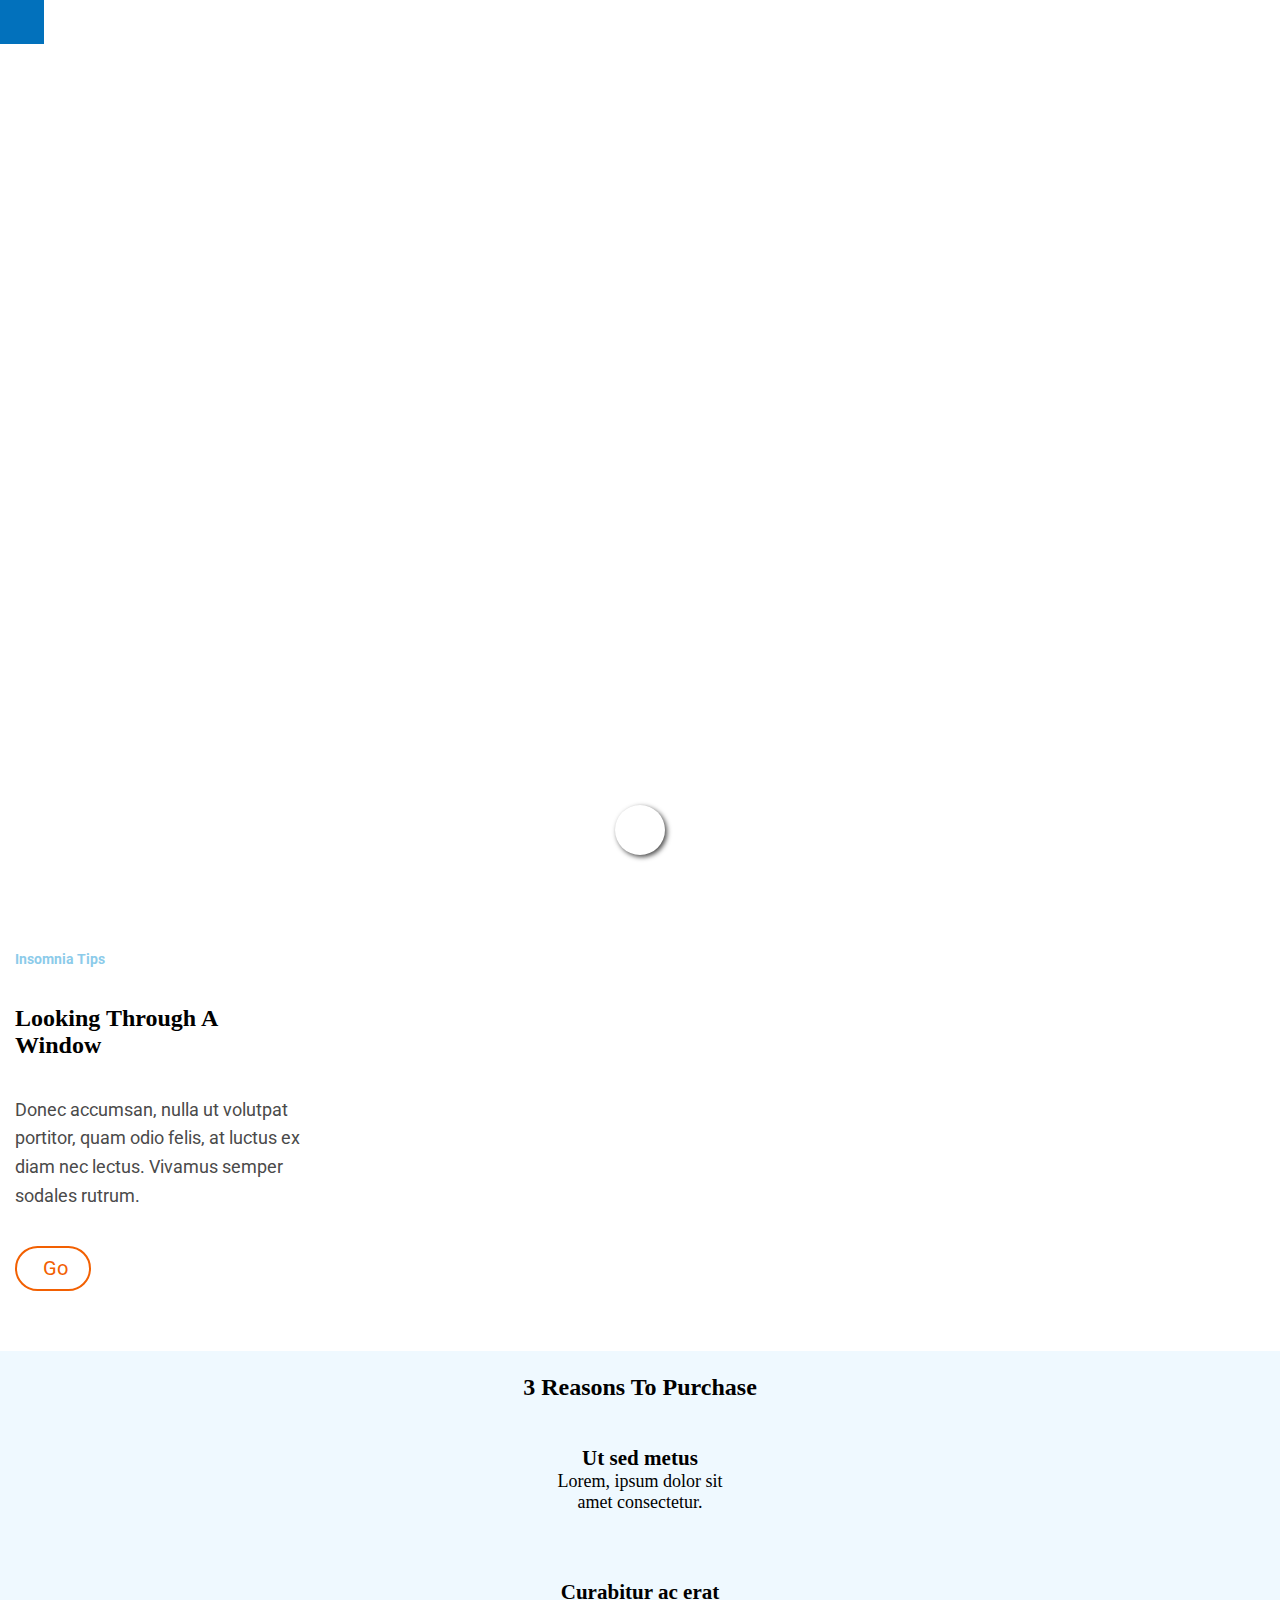
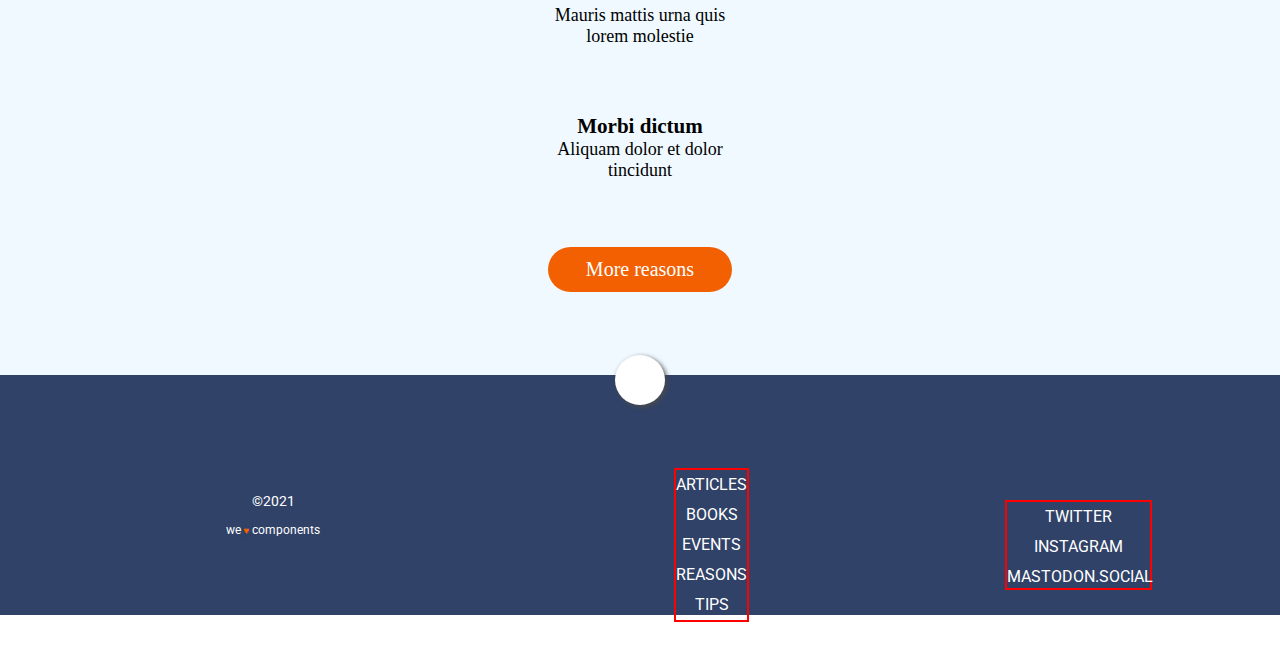
==== docs/index.html @ fee308fe "run docs" ====
<!DOCTYPE html>
<html lang="es">

<head>
  <meta charset="UTF-8" />
  <meta name="viewport" content="width=device-width, initial-scale=1" />
  <title>Adalab Web Starter Kit</title>
  <link href="https://fonts.googleapis.com/css?family=Roboto&display=swap" rel="stylesheet" />
  <link rel="stylesheet" href="./assets/css/styles.css" />
</head>

<body>
  <header id="hero" class="header">
      <div class="header-menu">
          <a class="header-menu-icon" href="https://adalab.es/" target="_blank"></a>
      </div>
      <div class="header-text">
          <h1 class="header-title">anonymous proxy</h1>
          <p class="header-subtitle">in hac habitasse platea dictumst.</p>
      </div>
      <div class="header-button">
          <a class="button-icon" href="#reasons"></a>
      </div>
  </header>
  <main class="main">
      <section class="section1">
          <h6 class="section1-subtitle">insomnia tips</h6>
          <h2 class="section1-title">looking through a window</h2>
          <p class="section1-text">Donec accumsan, nulla ut volutpat portitor, quam odio felis, at luctus ex diam nec
              lectus. Vivamus semper sodales rutrum.</p>
          <div class="button-go">
              <a class="go" href="https://adalab.es/">go</a>
          </div>
      </section>
      <section class="section2">
          <h2 id="reasons" class="section2-title">3 reasons to purchase</h2>

          <article class="section2-article">
              <h3 class="article-title">Ut sed metus</h3>
              <p class="article-text">Lorem, ipsum dolor sit amet consectetur.</p>
          </article>
          <article class="section2-article">
              <h3 class="article-title">curabitur ac erat</h3>
              <p class="article-text">mauris mattis urna quis lorem molestie</p>
          </article>
          <article class="section2-article">
              <h3 class="article-title">morbi dictum</h3>
              <p class="article-text">aliquam dolor et dolor tincidunt</p>
          </article>
          <div class="section2-button">
              <a class="button-text" href="https://adalab.es/" target="_blank">more reasons</a>
          </div>
      </section>

  </main>
  <footer class="footer">
      <div class="footer-button">
          <a class="footer-button-top" href="#hero"></a>
      </div>
      <div class="footer-container">
          <nav class="footer-nav1">
              <ul class="footer-nav1-list">
                  <li><a class="footer-nav-link" href="https://adalab.es/" target="_blank">articles</a></li>
                  <li><a class="footer-nav-link" href="https://adalab.es/" target="_blank">books</a></li>
                  <li><a class="footer-nav-link" href="https://adalab.es/" target="_blank">events</a></li>
                  <li><a class="footer-nav-link" href="https://adalab.es/" target="_blank">reasons</a></li>
                  <li><a class="footer-nav-link" href="https://adalab.es/" target="_blank">tips</a></li>
              </ul>
          </nav>
          <nav class="footer-nav2">
              <ul class="footer-nav2-list">
                  <li><a class="footer-nav-link" href="https://adalab.es/" target="_blank">twitter</a></li>
                  <li><a class="footer-nav-link" href="https://adalab.es/" target="_blank">instagram</a></li>
                  <li><a class="footer-nav-link" href="https://adalab.es/" target="_blank">mastodon.social</a></li>
              </ul>
          </nav>
          <div class="copy">
              <div class="copy-icon">&copy2021</div>
              <small class="copy-text">we <div class="love">&#x2665;</div> components</small>

          </div>
      </div>
  </footer>
</body>

</html>
---- docs/assets/css/styles.css ----
*{box-sizing:border-box;margin:0;padding:0}.section1{width:100vw;height:376px;display:flex;flex-direction:column;justify-content:space-around;background-color:#fff;margin:30px 15px 45px}.section1-subtitle{color:#8ccbea;font-size:14px;font-family:"Roboto",sans-serif;text-transform:capitalize;height:30px;line-height:2.14}.section1-title{text-transform:capitalize;font-size:24px;font-family:"Roboto Slab",serif;text-align:left;width:290px;height:60px}.section1-text{width:290px;height:120px;font-size:18px;font-family:"Roboto",sans-serif;text-align:left;line-height:1.6;color:#4a4a4a}.button-go{border:solid 2px #f26002;width:76px;height:45px;border-radius:30px;padding:0 25px 0 26px}.go{color:#f26002;text-transform:lowercase;font-size:20px;font-family:"Roboto",sans-serif;text-align:center;text-transform:capitalize;line-height:2;text-decoration:none}.go:hover{color:#304268}.section2{background-color:#eff9ff;width:100vw;height:624px;display:flex;flex-direction:column;align-items:center;justify-content:space-around}.section2-title{font-family:"Roboto Slab",serif;font-size:24px;text-transform:capitalize}.section2-article{text-align:center;font-size:18px;text-transform:lowercase}.article-title::first-letter{text-transform:uppercase}.article-text{height:63px;width:180px}.article-text::first-letter{text-transform:uppercase}.section2-button{background-color:#f26002;border-radius:30px;width:184px;height:45px;display:flex;justify-content:center;align-items:center;margin-bottom:60px}.button-text{color:#fff;text-transform:lowercase;font-size:20px;text-decoration:none}.button-text::first-letter{text-transform:uppercase}.button-text:hover{color:#0271bc;font-size:25px}.header{height:100vh;width:100vw;background-image:url(/assets/images/cover.jpg);background-repeat:no-repeat;background-size:cover;display:flex;flex-direction:column;justify-content:flex-end;align-items:center}.header-menu{background-color:#0271bc;width:44px;height:44px;position:fixed;top:0;left:0;display:flex;justify-content:center;align-items:center}.header-menu-icon{width:16px;height:14px;background-image:url(/assets/images/ico-menu.svg);background-size:contain}.header-menu-icon:hover{transform:scale(2)}.header-text{color:white;margin-top:284px}.header-title{text-transform:uppercase;width:290px;height:110px;text-align:center;font-size:42px;font-family:"Roboto Slab",serif}.header-subtitle{text-align:center;font-size:16px;font-family:"Roboto",sans-serif;margin-top:10px;text-transform:lowercase}.header-subtitle::first-letter{text-transform:uppercase}.header-button{width:50px;height:50px;background-color:white;border-radius:30px;margin-bottom:45px;margin-top:53px;box-shadow:2px 2px 5px #4a4a4a;display:flex;justify-content:center;align-items:center}.button-icon{width:20px;height:11.7px;background-image:url(/assets/images/ico-scroll-down.svg);background-size:contain}.button-icon:hover{transform:scale(2)}@media all and (min-width: 768px){.header-text{display:flex;flex-direction:column;align-items:center}.header-title{font-size:80px;text-align:center;width:690px;height:212px}.header-subtitle{font-size:24px;width:360px;height:32px}}@media all and (min-width: 1200px){.header-title{font-size:100px;text-align:center;width:730px;height:264px}.header-subtitle{font-size:24px;width:730px;height:32px}}.footer{background-color:#304268;width:100vw;height:465px}.footer-container{height:100%;width:100%;display:flex;flex-direction:column;align-items:center;justify-content:space-around;font-family:"Roboto",sans-serif}.footer-nav1{border:2px red solid;text-align:center}.footer-nav1-list{list-style-type:none;line-height:1.88}.footer-nav-link{color:#fff;text-decoration:none;font-size:16px;text-transform:uppercase;line-height:1.88}.footer-nav-link:hover{color:#f26002}.footer-nav2{border:2px red solid;width:147px;height:90px;text-align:center}.footer-nav2-list{list-style-type:none;line-height:1.88}.copy{color:#fff;font-size:14px;text-align:center;margin-bottom:45px;display:flex;flex-direction:column;align-items:center}.copy-icon{width:77px;height:30px}.copy-text{width:290px;height:30px}.footer-button{background-color:#fff;box-shadow:2px 2px 5px #4a4a4a;width:50px;height:50px;border-radius:30px;position:relative;margin-left:auto;margin-right:auto;top:-20px;display:flex;justify-content:center;align-items:center}.footer-button-top{width:20.6px;height:24px;background-image:url(/assets/images/ico-arrow.svg);background-size:contain}.footer-button-top:hover{transform:scale(2)}@-webkit-keyframes latidos{from{transform:none}50%{transform:scale(1.4)}to{transform:none}}@keyframes latidos{from{transform:none}50%{transform:scale(1.4)}to{transform:none}}.love{display:inline-block;font-size:10px;text-shadow:0 0 10px rgba(0,0,0,0.2),1px 1px 0 #4a4a4a;color:#f26002;-webkit-animation:latidos 0.5s infinite;animation:latidos 0.5s infinite;transform-origin:center}@media all and (min-width: 768px){.footer{height:240px}.footer-container{display:flex;flex-direction:row-reverse;justify-content:space-around}.footer-nav2{order:-1}}
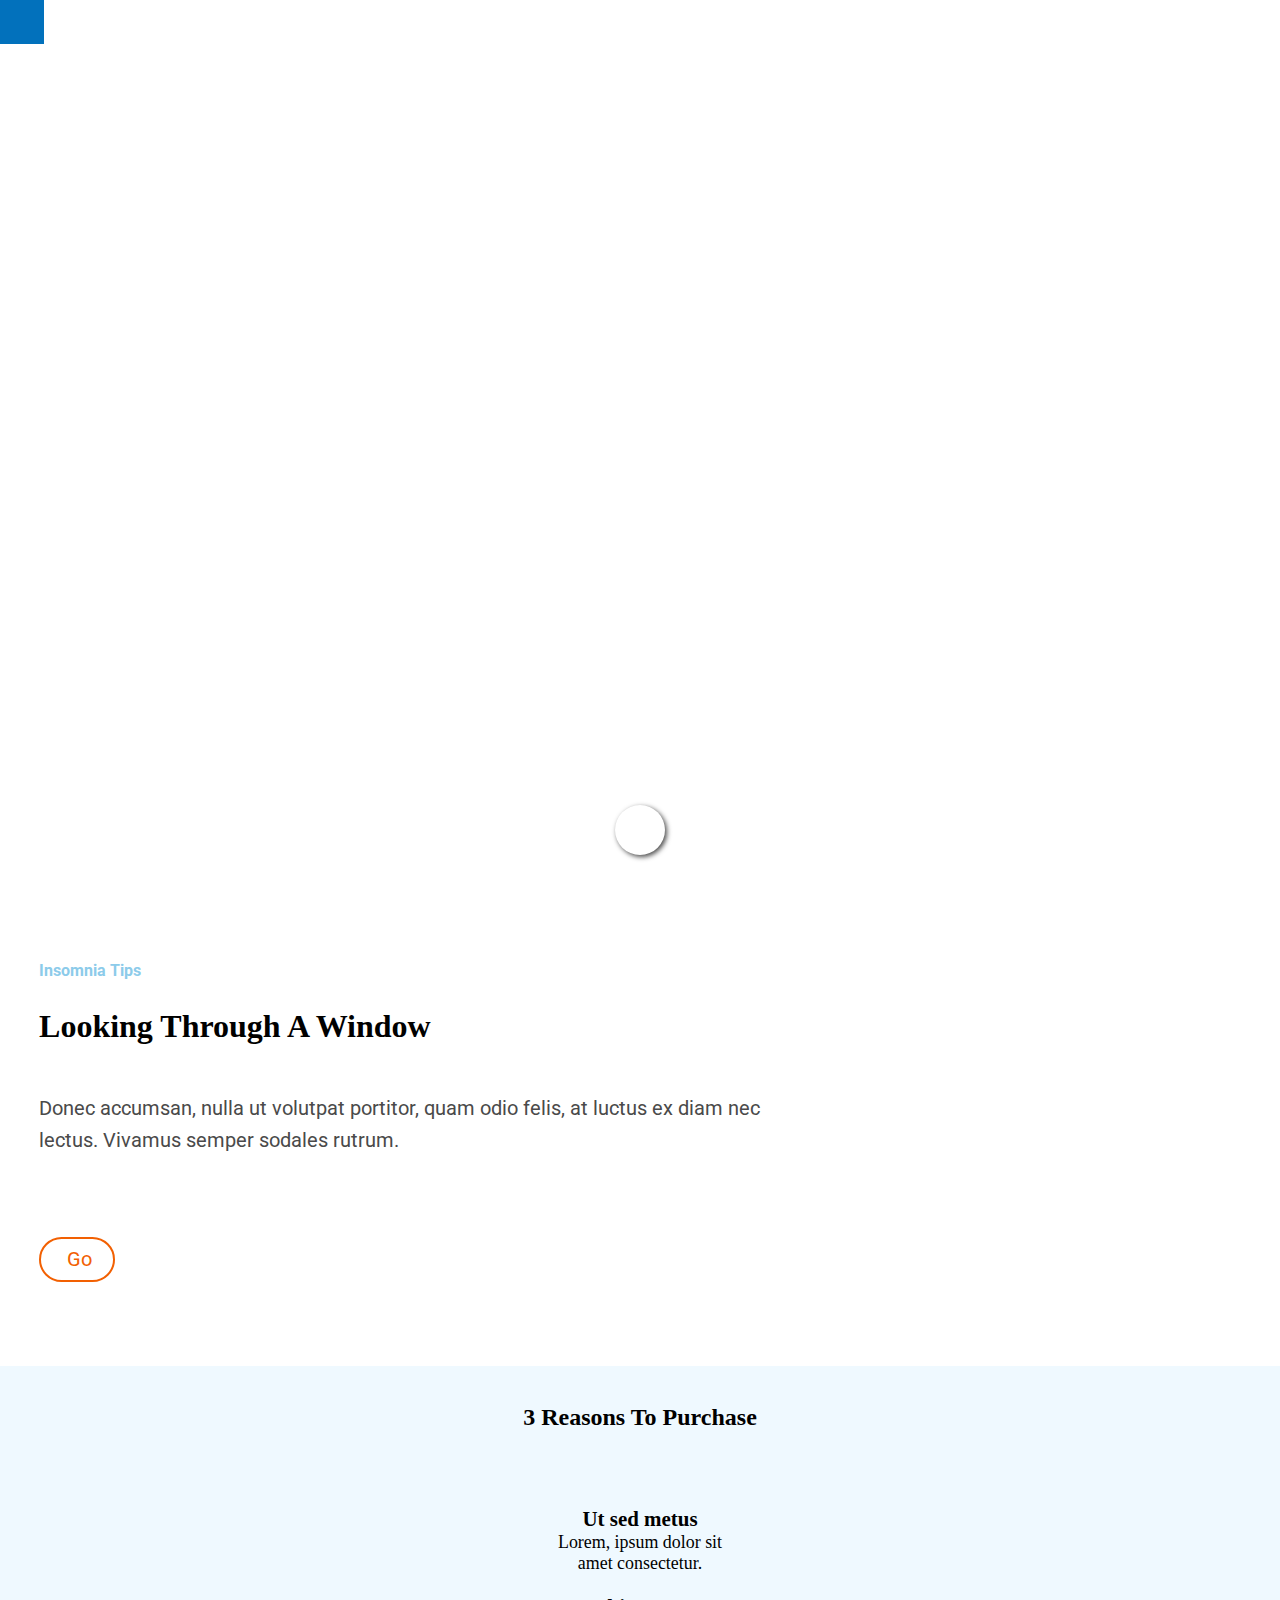
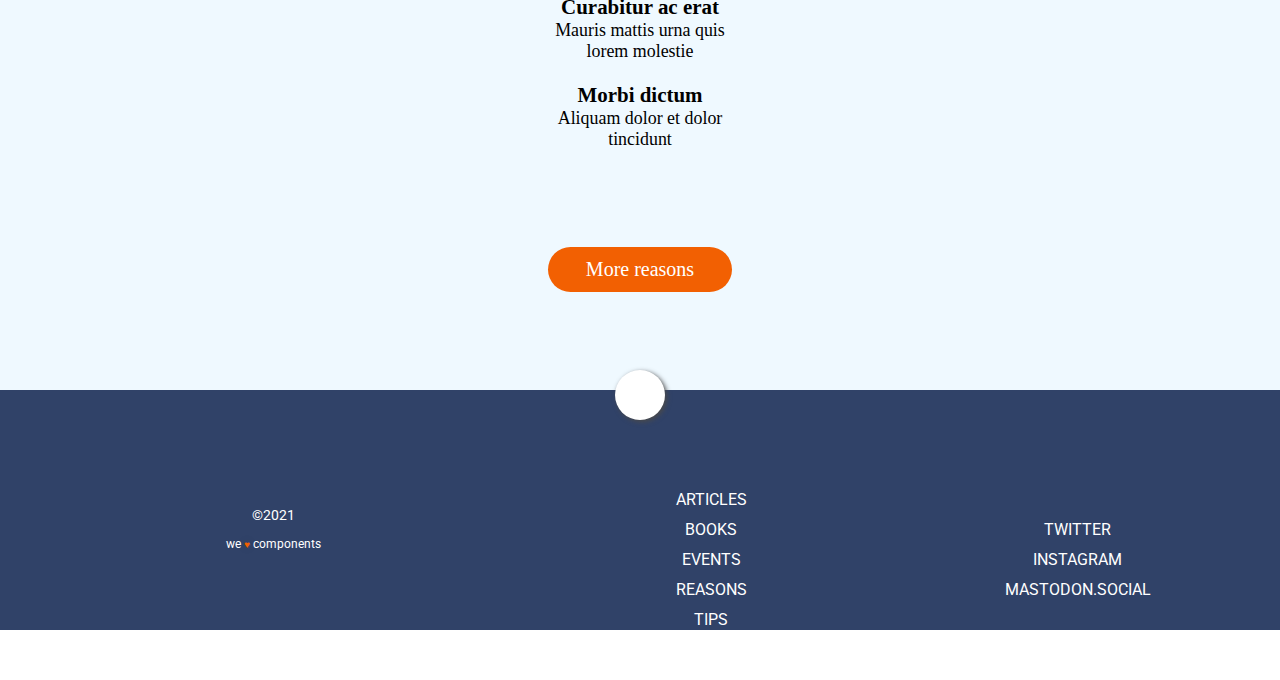
==== commit d5c9b43c: "run docs" ====
--- a/docs/index.html
+++ b/docs/index.html
@@ -4,7 +4,7 @@
 <head>
   <meta charset="UTF-8" />
   <meta name="viewport" content="width=device-width, initial-scale=1" />
-  <title>Adalab Web Starter Kit</title>
+  <title>Evaluación final Bea Mendoza</title>
   <link href="https://fonts.googleapis.com/css?family=Roboto&display=swap" rel="stylesheet" />
   <link rel="stylesheet" href="./assets/css/styles.css" />
 </head>
@@ -34,19 +34,20 @@
       </section>
       <section class="section2">
           <h2 id="reasons" class="section2-title">3 reasons to purchase</h2>
-
-          <article class="section2-article">
-              <h3 class="article-title">Ut sed metus</h3>
-              <p class="article-text">Lorem, ipsum dolor sit amet consectetur.</p>
-          </article>
-          <article class="section2-article">
-              <h3 class="article-title">curabitur ac erat</h3>
-              <p class="article-text">mauris mattis urna quis lorem molestie</p>
-          </article>
-          <article class="section2-article">
-              <h3 class="article-title">morbi dictum</h3>
-              <p class="article-text">aliquam dolor et dolor tincidunt</p>
-          </article>
+          <div class="reasons">
+              <article class="section2-article">
+                  <h3 class="article-title">Ut sed metus</h3>
+                  <p class="article-text">Lorem, ipsum dolor sit amet consectetur.</p>
+              </article>
+              <article class="section2-article">
+                  <h3 class="article-title">curabitur ac erat</h3>
+                  <p class="article-text">mauris mattis urna quis lorem molestie</p>
+              </article>
+              <article class="section2-article">
+                  <h3 class="article-title">morbi dictum</h3>
+                  <p class="article-text">aliquam dolor et dolor tincidunt</p>
+              </article>
+          </div>
           <div class="section2-button">
               <a class="button-text" href="https://adalab.es/" target="_blank">more reasons</a>
           </div>
--- a/docs/assets/css/styles.css
+++ b/docs/assets/css/styles.css
@@ -1 +1 @@
-*{box-sizing:border-box;margin:0;padding:0}.section1{width:100vw;height:376px;display:flex;flex-direction:column;justify-content:space-around;background-color:#fff;margin:30px 15px 45px}.section1-subtitle{color:#8ccbea;font-size:14px;font-family:"Roboto",sans-serif;text-transform:capitalize;height:30px;line-height:2.14}.section1-title{text-transform:capitalize;font-size:24px;font-family:"Roboto Slab",serif;text-align:left;width:290px;height:60px}.section1-text{width:290px;height:120px;font-size:18px;font-family:"Roboto",sans-serif;text-align:left;line-height:1.6;color:#4a4a4a}.button-go{border:solid 2px #f26002;width:76px;height:45px;border-radius:30px;padding:0 25px 0 26px}.go{color:#f26002;text-transform:lowercase;font-size:20px;font-family:"Roboto",sans-serif;text-align:center;text-transform:capitalize;line-height:2;text-decoration:none}.go:hover{color:#304268}.section2{background-color:#eff9ff;width:100vw;height:624px;display:flex;flex-direction:column;align-items:center;justify-content:space-around}.section2-title{font-family:"Roboto Slab",serif;font-size:24px;text-transform:capitalize}.section2-article{text-align:center;font-size:18px;text-transform:lowercase}.article-title::first-letter{text-transform:uppercase}.article-text{height:63px;width:180px}.article-text::first-letter{text-transform:uppercase}.section2-button{background-color:#f26002;border-radius:30px;width:184px;height:45px;display:flex;justify-content:center;align-items:center;margin-bottom:60px}.button-text{color:#fff;text-transform:lowercase;font-size:20px;text-decoration:none}.button-text::first-letter{text-transform:uppercase}.button-text:hover{color:#0271bc;font-size:25px}.header{height:100vh;width:100vw;background-image:url(/assets/images/cover.jpg);background-repeat:no-repeat;background-size:cover;display:flex;flex-direction:column;justify-content:flex-end;align-items:center}.header-menu{background-color:#0271bc;width:44px;height:44px;position:fixed;top:0;left:0;display:flex;justify-content:center;align-items:center}.header-menu-icon{width:16px;height:14px;background-image:url(/assets/images/ico-menu.svg);background-size:contain}.header-menu-icon:hover{transform:scale(2)}.header-text{color:white;margin-top:284px}.header-title{text-transform:uppercase;width:290px;height:110px;text-align:center;font-size:42px;font-family:"Roboto Slab",serif}.header-subtitle{text-align:center;font-size:16px;font-family:"Roboto",sans-serif;margin-top:10px;text-transform:lowercase}.header-subtitle::first-letter{text-transform:uppercase}.header-button{width:50px;height:50px;background-color:white;border-radius:30px;margin-bottom:45px;margin-top:53px;box-shadow:2px 2px 5px #4a4a4a;display:flex;justify-content:center;align-items:center}.button-icon{width:20px;height:11.7px;background-image:url(/assets/images/ico-scroll-down.svg);background-size:contain}.button-icon:hover{transform:scale(2)}@media all and (min-width: 768px){.header-text{display:flex;flex-direction:column;align-items:center}.header-title{font-size:80px;text-align:center;width:690px;height:212px}.header-subtitle{font-size:24px;width:360px;height:32px}}@media all and (min-width: 1200px){.header-title{font-size:100px;text-align:center;width:730px;height:264px}.header-subtitle{font-size:24px;width:730px;height:32px}}.footer{background-color:#304268;width:100vw;height:465px}.footer-container{height:100%;width:100%;display:flex;flex-direction:column;align-items:center;justify-content:space-around;font-family:"Roboto",sans-serif}.footer-nav1{border:2px red solid;text-align:center}.footer-nav1-list{list-style-type:none;line-height:1.88}.footer-nav-link{color:#fff;text-decoration:none;font-size:16px;text-transform:uppercase;line-height:1.88}.footer-nav-link:hover{color:#f26002}.footer-nav2{border:2px red solid;width:147px;height:90px;text-align:center}.footer-nav2-list{list-style-type:none;line-height:1.88}.copy{color:#fff;font-size:14px;text-align:center;margin-bottom:45px;display:flex;flex-direction:column;align-items:center}.copy-icon{width:77px;height:30px}.copy-text{width:290px;height:30px}.footer-button{background-color:#fff;box-shadow:2px 2px 5px #4a4a4a;width:50px;height:50px;border-radius:30px;position:relative;margin-left:auto;margin-right:auto;top:-20px;display:flex;justify-content:center;align-items:center}.footer-button-top{width:20.6px;height:24px;background-image:url(/assets/images/ico-arrow.svg);background-size:contain}.footer-button-top:hover{transform:scale(2)}@-webkit-keyframes latidos{from{transform:none}50%{transform:scale(1.4)}to{transform:none}}@keyframes latidos{from{transform:none}50%{transform:scale(1.4)}to{transform:none}}.love{display:inline-block;font-size:10px;text-shadow:0 0 10px rgba(0,0,0,0.2),1px 1px 0 #4a4a4a;color:#f26002;-webkit-animation:latidos 0.5s infinite;animation:latidos 0.5s infinite;transform-origin:center}@media all and (min-width: 768px){.footer{height:240px}.footer-container{display:flex;flex-direction:row-reverse;justify-content:space-around}.footer-nav2{order:-1}}
+*{box-sizing:border-box;margin:0;padding:0}.section1{width:100vw;height:23.5rem;display:flex;flex-direction:column;justify-content:space-around;background-color:#fff;margin:1.87rem 0.94rem 2.81rem}.section1-subtitle{color:#8ccbea;font-size:0.87rem;font-family:"Roboto",sans-serif;text-transform:capitalize;height:1.87rem;line-height:2.14}.section1-title{text-transform:capitalize;font-size:1.5rem;font-family:"Roboto Slab",serif;text-align:left;width:18.12rem;height:3.74rem}.section1-text{width:18.12rem;height:7.5rem;font-size:1.12rem;font-family:"Roboto",sans-serif;text-align:left;line-height:1.6;color:#4a4a4a}.button-go{border:solid 2px #f26002;width:4.75rem;height:2.81rem;border-radius:1.87rem;padding:0 1.56rem 0 1.62rem}.go{color:#f26002;text-transform:lowercase;font-size:1.25rem;font-family:"Roboto",sans-serif;text-align:center;text-transform:capitalize;line-height:2;text-decoration:none}.go:hover{color:#304268;text-decoration:underline;transition:color ease 2s, -webkit-text-decoration ease 2s;transition:color ease 2s, text-decoration ease 2s;transition:color ease 2s, text-decoration ease 2s, -webkit-text-decoration ease 2s}.go:active{color:#304268;text-decoration:underline;transition:color ease 2s, -webkit-text-decoration ease 2s;transition:color ease 2s, text-decoration ease 2s;transition:color ease 2s, text-decoration ease 2s, -webkit-text-decoration ease 2s}@media all and (min-width: 48rem){.section1{margin-left:2.44rem;margin-right:2.44rem;margin-top:1.87rem;margin-bottom:3.75rem;display:flex;flex-direction:column;justify-content:space-evenly}.section1-subtitle{width:13.5rem}.section1-title{width:43.12rem;font-size:1.62rem}.section1-text{width:43.12rem;font-size:1.25rem}}@media all and (min-width: 75rem){.section1-subtitle{font-size:1rem;width:22.5rem}.section1-title{width:45.62rem;font-size:2rem}.section1-text{width:45.62rem;font-size:1.25rem}}.section2{background-color:#eff9ff;width:100vw;height:39rem;display:flex;flex-direction:column;align-items:center;justify-content:space-around}.section2-title{font-family:"Roboto Slab",serif;font-size:1.5rem;text-transform:capitalize}.section2-article{text-align:center;font-size:1.12rem;text-transform:lowercase}.article-title::first-letter{text-transform:uppercase}.article-text{height:3.94rem;width:11.25rem}.article-text::first-letter{text-transform:uppercase}.section2-button{background-color:#f26002;border-radius:1.87rem;width:11.5rem;height:2.81rem;display:flex;justify-content:center;align-items:center;margin-bottom:3.75rem}.button-text{color:#fff;text-transform:lowercase;font-size:1.25rem;text-decoration:none}.button-text::first-letter{text-transform:uppercase}.button-text:hover{color:#0271bc;font-size:1.56rem;transition:color ease 2s, font-size 2s}.button-text:active{color:#0271bc;font-size:1.56rem;transition:color ease 2s, font-size 2s}.header{height:100vh;width:100vw;background-image:url(/assets/images/cover.jpg);background-repeat:no-repeat;background-size:cover;display:flex;flex-direction:column;justify-content:flex-end;align-items:center}.header-menu{background-color:#0271bc;width:2.75rem;height:2.75rem;position:fixed;top:0;left:0;display:flex;justify-content:center;align-items:center}.header-menu-icon{width:1rem;height:0.87rem;background-image:url(/assets/images/ico-menu.svg);background-size:contain}.header-menu-icon:hover{transform:scale(2);transition:transform ease 1s}.header-menu-icon:active{transform:scale(2);transition:transform ease 1s}.header-text{color:#fff;margin-top:17.75rem}.header-title{text-transform:uppercase;width:18.12rem;height:6.87rem;text-align:center;font-size:2.62rem;font-family:"Roboto Slab",serif}.header-subtitle{text-align:center;font-size:1rem;font-family:"Roboto",sans-serif;margin-top:0.62rem;text-transform:lowercase}.header-subtitle::first-letter{text-transform:uppercase}.header-button{width:3.12rem;height:3.12rem;background-color:#fff;border-radius:1.87rem;margin-bottom:2.81rem;margin-top:3.31rem;box-shadow:0.12rem 0.12rem 0.31rem #4a4a4a;display:flex;justify-content:center;align-items:center}.button-icon{width:1.25rem;height:0.73rem;background-image:url(/assets/images/ico-scroll-down.svg);background-size:contain}.button-icon:hover{transform:scale(2);transition:transform ease 1s}.button-icon:active{transform:scale(2);transition:transform ease 1s}@media all and (min-width: 48rem){.header-text{display:flex;flex-direction:column;align-items:center}.header-title{font-size:5rem;text-align:center;width:43.12rem;height:13.25rem}.header-subtitle{font-size:1.5rem;width:22.5rem;height:2rem}.header-button{width:3.12rem;height:3.12rem;background-color:#fff;border-radius:1.87rem;margin-bottom:2.81rem;margin-top:3.31rem;box-shadow:0.12rem 0.12rem 0.31rem #4a4a4a;display:flex;justify-content:center;align-items:center}}@media all and (min-width: 75rem){.header-title{font-size:6.25rem;text-align:center;width:45.62rem;height:16.5rem}.header-subtitle{font-size:1.5rem;width:45.62rem;height:2rem}.header-button{width:3.12rem;height:3.12rem;background-color:#fff;border-radius:1.87rem;margin-bottom:2.81rem;margin-top:3.31rem;box-shadow:0.12rem 0.12rem 0.31rem #4a4a4a;display:flex;justify-content:center;align-items:center}}.footer{background-color:#304268;width:100vw;height:20.06rem}.footer-container{height:100%;width:100%;display:flex;flex-direction:column;align-items:center;justify-content:space-around;font-family:"Roboto",sans-serif}.footer-nav1{text-align:center}.footer-nav1-list{list-style-type:none;line-height:1.88}.footer-nav-link{color:#fff;text-decoration:none;font-size:1rem;text-transform:uppercase;line-height:1.88}.footer-nav-link:hover{color:#f26002;transform:scale(2)}.footer-nav2{width:9.19rem;height:5.62rem;text-align:center}.footer-nav2-list{list-style-type:none;line-height:1.88}.copy{color:#fff;font-size:0.87rem;text-align:center;margin-bottom:2.81rem;display:flex;flex-direction:column;align-items:center}.copy-icon{width:4.81rem;height:1.87rem}.copy-text{width:18.12rem;height:1.87rem}.footer-button{background-color:#fff;box-shadow:0.12rem 0.12rem 0.31rem #4a4a4a;width:3.12rem;height:3.12rem;border-radius:1.87rem;position:relative;margin-left:auto;margin-right:auto;top:-1.25rem;display:flex;justify-content:center;align-items:center}@-webkit-keyframes latidos{from{transform:none}50%{transform:scale(1.4)}to{transform:none}}@keyframes latidos{from{transform:none}50%{transform:scale(1.4)}to{transform:none}}.footer-button-top{display:block;width:1.28rem;height:1.5rem;background-image:url(/assets/images/ico-arrow.svg);background-size:contain;-webkit-animation:latidos 0.5s infinite;animation:latidos 0.5s infinite;transform-origin:center}.footer-button-top:hover{transform:scale(2)}@keyframes latidos{from{transform:none}50%{transform:scale(1.4)}to{transform:none}}.love{display:inline-block;font-size:0.62rem;text-shadow:0 0 0.62rem rgba(0,0,0,0.2),0.06rem 0.06rem 0 #4a4a4a;color:#f26002;-webkit-animation:latidos 0.5s infinite;animation:latidos 0.5s infinite;transform-origin:center}@media all and (min-width: 48rem){.footer{height:15rem}.footer-container{display:flex;flex-direction:row-reverse;justify-content:space-around}.footer-nav2{order:-1}}
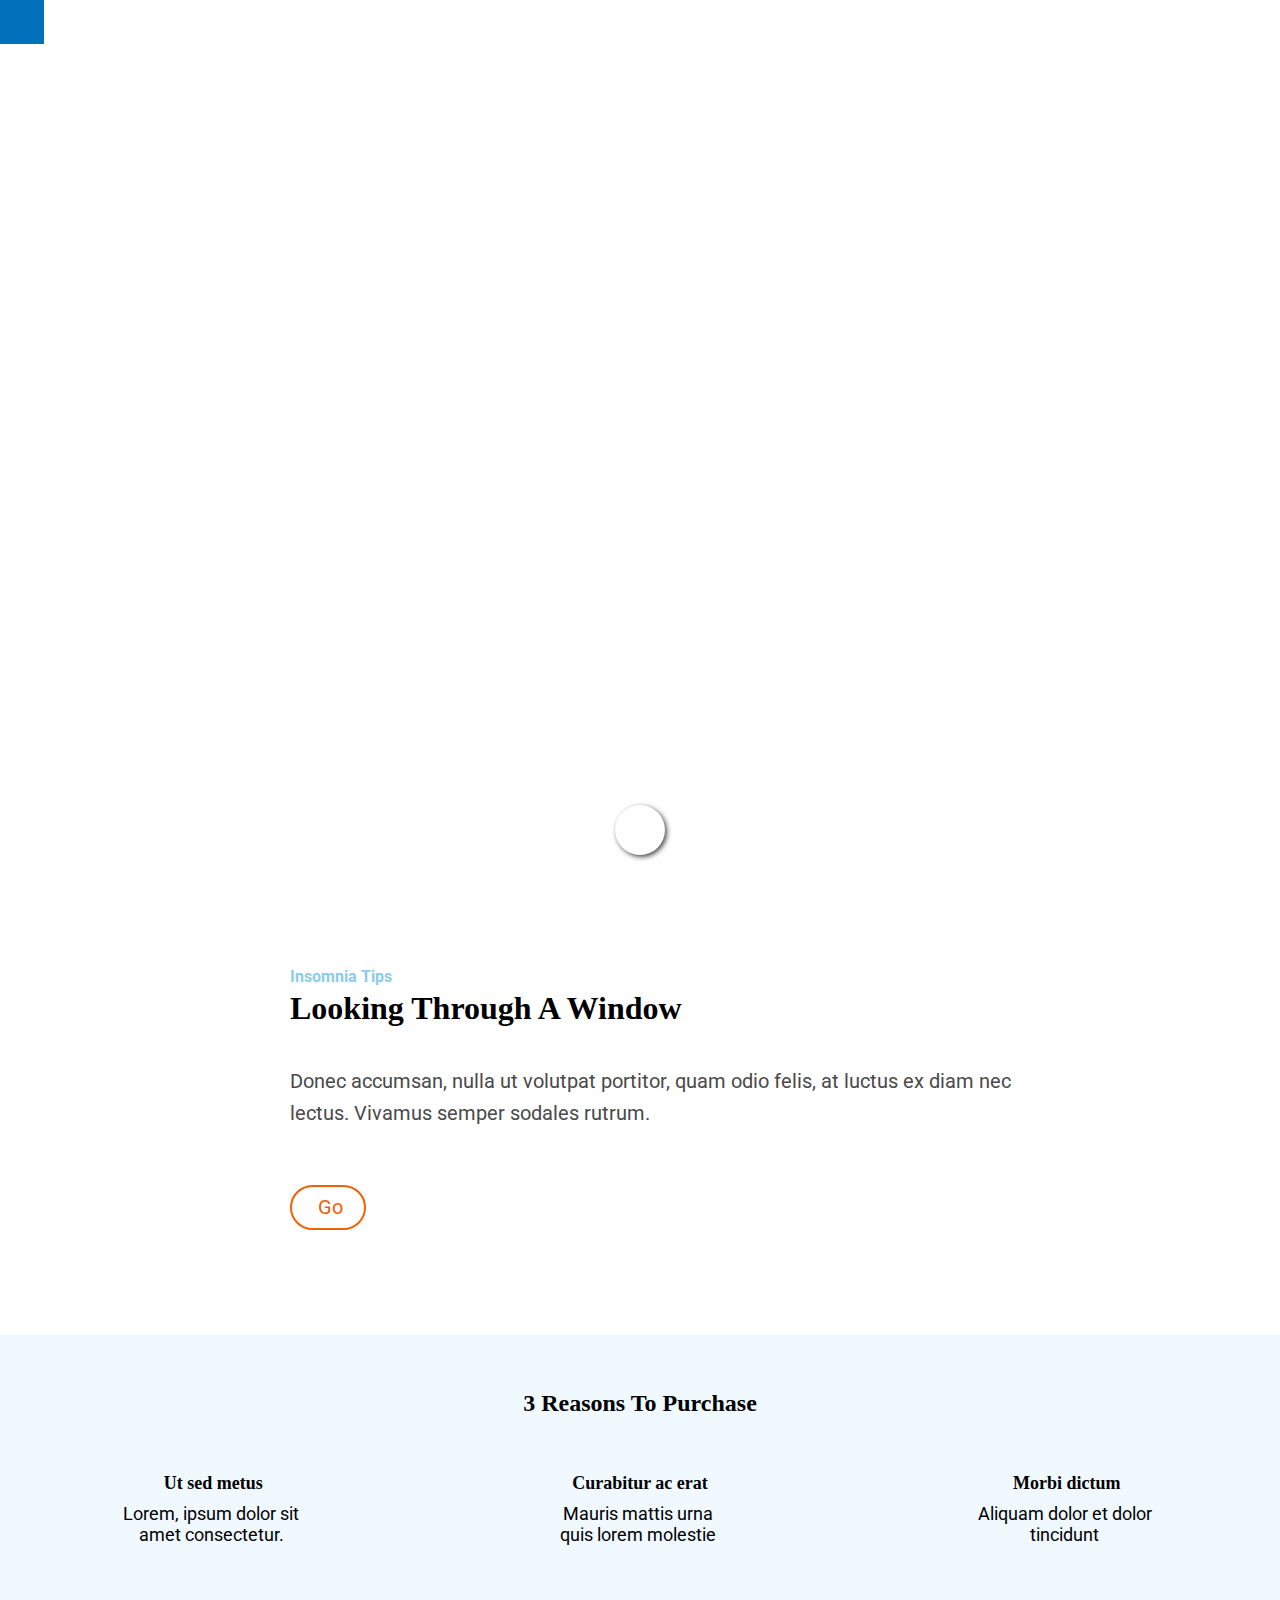
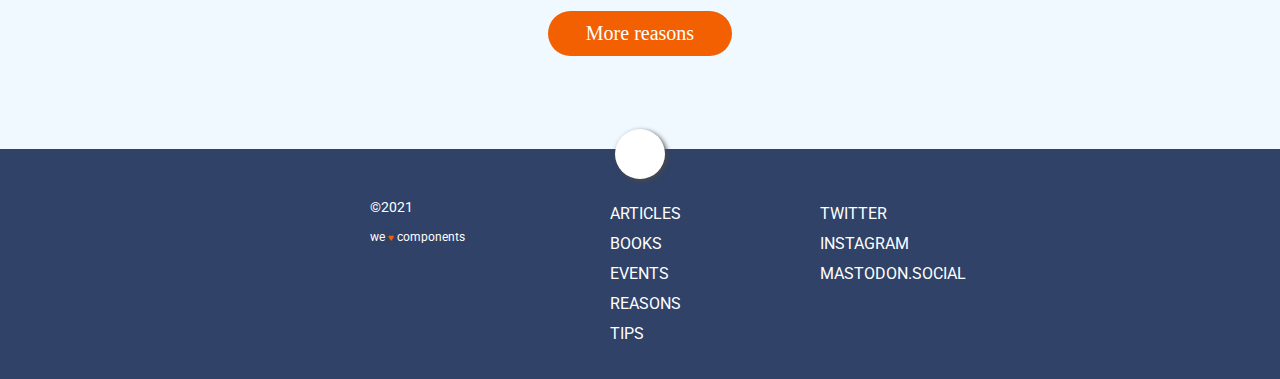
==== commit 7d90ee93: "chango to grid section2" ====
--- a/docs/index.html
+++ b/docs/index.html
@@ -19,7 +19,7 @@
           <p class="header-subtitle">in hac habitasse platea dictumst.</p>
       </div>
       <div class="header-button">
-          <a class="button-icon" href="#reasons"></a>
+          <a class="button-icon" href="#section2-title"></a>
       </div>
   </header>
   <main class="main">
@@ -33,21 +33,21 @@
           </div>
       </section>
       <section class="section2">
-          <h2 id="reasons" class="section2-title">3 reasons to purchase</h2>
-          <div class="reasons">
-              <article class="section2-article">
-                  <h3 class="article-title">Ut sed metus</h3>
-                  <p class="article-text">Lorem, ipsum dolor sit amet consectetur.</p>
-              </article>
-              <article class="section2-article">
-                  <h3 class="article-title">curabitur ac erat</h3>
-                  <p class="article-text">mauris mattis urna quis lorem molestie</p>
-              </article>
-              <article class="section2-article">
-                  <h3 class="article-title">morbi dictum</h3>
-                  <p class="article-text">aliquam dolor et dolor tincidunt</p>
-              </article>
-          </div>
+          <h2 id="section2-title" class="section2-title">3 reasons to purchase</h2>
+
+          <article class="reasons-article">
+              <h3 class="reasons-title">Ut sed metus</h3>
+              <p class="reasons-text">Lorem, ipsum dolor sit amet consectetur.</p>
+          </article>
+          <article class="reasons-article">
+              <h3 class="reasons-title">curabitur ac erat</h3>
+              <p class="reasons-text">mauris mattis urna quis lorem molestie</p>
+          </article>
+          <article class="reasons-article">
+              <h3 class="reasons-title">morbi dictum</h3>
+              <p class="reasons-text">aliquam dolor et dolor tincidunt</p>
+          </article>
+
           <div class="section2-button">
               <a class="button-text" href="https://adalab.es/" target="_blank">more reasons</a>
           </div>
--- a/docs/assets/css/styles.css
+++ b/docs/assets/css/styles.css
@@ -1 +1 @@
-*{box-sizing:border-box;margin:0;padding:0}.section1{width:100vw;height:23.5rem;display:flex;flex-direction:column;justify-content:space-around;background-color:#fff;margin:1.87rem 0.94rem 2.81rem}.section1-subtitle{color:#8ccbea;font-size:0.87rem;font-family:"Roboto",sans-serif;text-transform:capitalize;height:1.87rem;line-height:2.14}.section1-title{text-transform:capitalize;font-size:1.5rem;font-family:"Roboto Slab",serif;text-align:left;width:18.12rem;height:3.74rem}.section1-text{width:18.12rem;height:7.5rem;font-size:1.12rem;font-family:"Roboto",sans-serif;text-align:left;line-height:1.6;color:#4a4a4a}.button-go{border:solid 2px #f26002;width:4.75rem;height:2.81rem;border-radius:1.87rem;padding:0 1.56rem 0 1.62rem}.go{color:#f26002;text-transform:lowercase;font-size:1.25rem;font-family:"Roboto",sans-serif;text-align:center;text-transform:capitalize;line-height:2;text-decoration:none}.go:hover{color:#304268;text-decoration:underline;transition:color ease 2s, -webkit-text-decoration ease 2s;transition:color ease 2s, text-decoration ease 2s;transition:color ease 2s, text-decoration ease 2s, -webkit-text-decoration ease 2s}.go:active{color:#304268;text-decoration:underline;transition:color ease 2s, -webkit-text-decoration ease 2s;transition:color ease 2s, text-decoration ease 2s;transition:color ease 2s, text-decoration ease 2s, -webkit-text-decoration ease 2s}@media all and (min-width: 48rem){.section1{margin-left:2.44rem;margin-right:2.44rem;margin-top:1.87rem;margin-bottom:3.75rem;display:flex;flex-direction:column;justify-content:space-evenly}.section1-subtitle{width:13.5rem}.section1-title{width:43.12rem;font-size:1.62rem}.section1-text{width:43.12rem;font-size:1.25rem}}@media all and (min-width: 75rem){.section1-subtitle{font-size:1rem;width:22.5rem}.section1-title{width:45.62rem;font-size:2rem}.section1-text{width:45.62rem;font-size:1.25rem}}.section2{background-color:#eff9ff;width:100vw;height:39rem;display:flex;flex-direction:column;align-items:center;justify-content:space-around}.section2-title{font-family:"Roboto Slab",serif;font-size:1.5rem;text-transform:capitalize}.section2-article{text-align:center;font-size:1.12rem;text-transform:lowercase}.article-title::first-letter{text-transform:uppercase}.article-text{height:3.94rem;width:11.25rem}.article-text::first-letter{text-transform:uppercase}.section2-button{background-color:#f26002;border-radius:1.87rem;width:11.5rem;height:2.81rem;display:flex;justify-content:center;align-items:center;margin-bottom:3.75rem}.button-text{color:#fff;text-transform:lowercase;font-size:1.25rem;text-decoration:none}.button-text::first-letter{text-transform:uppercase}.button-text:hover{color:#0271bc;font-size:1.56rem;transition:color ease 2s, font-size 2s}.button-text:active{color:#0271bc;font-size:1.56rem;transition:color ease 2s, font-size 2s}.header{height:100vh;width:100vw;background-image:url(/assets/images/cover.jpg);background-repeat:no-repeat;background-size:cover;display:flex;flex-direction:column;justify-content:flex-end;align-items:center}.header-menu{background-color:#0271bc;width:2.75rem;height:2.75rem;position:fixed;top:0;left:0;display:flex;justify-content:center;align-items:center}.header-menu-icon{width:1rem;height:0.87rem;background-image:url(/assets/images/ico-menu.svg);background-size:contain}.header-menu-icon:hover{transform:scale(2);transition:transform ease 1s}.header-menu-icon:active{transform:scale(2);transition:transform ease 1s}.header-text{color:#fff;margin-top:17.75rem}.header-title{text-transform:uppercase;width:18.12rem;height:6.87rem;text-align:center;font-size:2.62rem;font-family:"Roboto Slab",serif}.header-subtitle{text-align:center;font-size:1rem;font-family:"Roboto",sans-serif;margin-top:0.62rem;text-transform:lowercase}.header-subtitle::first-letter{text-transform:uppercase}.header-button{width:3.12rem;height:3.12rem;background-color:#fff;border-radius:1.87rem;margin-bottom:2.81rem;margin-top:3.31rem;box-shadow:0.12rem 0.12rem 0.31rem #4a4a4a;display:flex;justify-content:center;align-items:center}.button-icon{width:1.25rem;height:0.73rem;background-image:url(/assets/images/ico-scroll-down.svg);background-size:contain}.button-icon:hover{transform:scale(2);transition:transform ease 1s}.button-icon:active{transform:scale(2);transition:transform ease 1s}@media all and (min-width: 48rem){.header-text{display:flex;flex-direction:column;align-items:center}.header-title{font-size:5rem;text-align:center;width:43.12rem;height:13.25rem}.header-subtitle{font-size:1.5rem;width:22.5rem;height:2rem}.header-button{width:3.12rem;height:3.12rem;background-color:#fff;border-radius:1.87rem;margin-bottom:2.81rem;margin-top:3.31rem;box-shadow:0.12rem 0.12rem 0.31rem #4a4a4a;display:flex;justify-content:center;align-items:center}}@media all and (min-width: 75rem){.header-title{font-size:6.25rem;text-align:center;width:45.62rem;height:16.5rem}.header-subtitle{font-size:1.5rem;width:45.62rem;height:2rem}.header-button{width:3.12rem;height:3.12rem;background-color:#fff;border-radius:1.87rem;margin-bottom:2.81rem;margin-top:3.31rem;box-shadow:0.12rem 0.12rem 0.31rem #4a4a4a;display:flex;justify-content:center;align-items:center}}.footer{background-color:#304268;width:100vw;height:20.06rem}.footer-container{height:100%;width:100%;display:flex;flex-direction:column;align-items:center;justify-content:space-around;font-family:"Roboto",sans-serif}.footer-nav1{text-align:center}.footer-nav1-list{list-style-type:none;line-height:1.88}.footer-nav-link{color:#fff;text-decoration:none;font-size:1rem;text-transform:uppercase;line-height:1.88}.footer-nav-link:hover{color:#f26002;transform:scale(2)}.footer-nav2{width:9.19rem;height:5.62rem;text-align:center}.footer-nav2-list{list-style-type:none;line-height:1.88}.copy{color:#fff;font-size:0.87rem;text-align:center;margin-bottom:2.81rem;display:flex;flex-direction:column;align-items:center}.copy-icon{width:4.81rem;height:1.87rem}.copy-text{width:18.12rem;height:1.87rem}.footer-button{background-color:#fff;box-shadow:0.12rem 0.12rem 0.31rem #4a4a4a;width:3.12rem;height:3.12rem;border-radius:1.87rem;position:relative;margin-left:auto;margin-right:auto;top:-1.25rem;display:flex;justify-content:center;align-items:center}@-webkit-keyframes latidos{from{transform:none}50%{transform:scale(1.4)}to{transform:none}}@keyframes latidos{from{transform:none}50%{transform:scale(1.4)}to{transform:none}}.footer-button-top{display:block;width:1.28rem;height:1.5rem;background-image:url(/assets/images/ico-arrow.svg);background-size:contain;-webkit-animation:latidos 0.5s infinite;animation:latidos 0.5s infinite;transform-origin:center}.footer-button-top:hover{transform:scale(2)}@keyframes latidos{from{transform:none}50%{transform:scale(1.4)}to{transform:none}}.love{display:inline-block;font-size:0.62rem;text-shadow:0 0 0.62rem rgba(0,0,0,0.2),0.06rem 0.06rem 0 #4a4a4a;color:#f26002;-webkit-animation:latidos 0.5s infinite;animation:latidos 0.5s infinite;transform-origin:center}@media all and (min-width: 48rem){.footer{height:15rem}.footer-container{display:flex;flex-direction:row-reverse;justify-content:space-around}.footer-nav2{order:-1}}
+*{box-sizing:border-box;margin:0;padding:0}.section1{display:flex;flex-direction:column;background-color:#fff;padding:30px 15px 45px}.section1-subtitle{color:#8ccbea;font-size:0.87rem;font-family:"Roboto",sans-serif;text-transform:capitalize;height:1.87rem;line-height:2.14}.section1-title{text-transform:capitalize;font-size:1.5rem;font-family:"Roboto Slab",serif;text-align:left;width:18.12rem;height:3.74rem;margin-bottom:15px}.section1-text{height:7.5rem;font-size:1.12rem;font-family:"Roboto",sans-serif;text-align:left;line-height:1.6;color:#4a4a4a;padding-bottom:0}.button-go{border:solid 2px #f26002;width:4.75rem;height:2.81rem;border-radius:1.87rem;padding:0 1.56rem 0 1.62rem}.go{color:#f26002;text-transform:lowercase;font-size:1.25rem;font-family:"Roboto",sans-serif;text-align:center;text-transform:capitalize;line-height:2;text-decoration:none}.go:hover{color:#304268;text-decoration:underline;transition:color ease 2s, -webkit-text-decoration ease 2s;transition:color ease 2s, text-decoration ease 2s;transition:color ease 2s, text-decoration ease 2s, -webkit-text-decoration ease 2s}.go:active{color:#304268;text-decoration:underline;transition:color ease 2s, -webkit-text-decoration ease 2s;transition:color ease 2s, text-decoration ease 2s;transition:color ease 2s, text-decoration ease 2s, -webkit-text-decoration ease 2s}@media all and (min-width: 48rem){.section1{margin-left:2.44rem;margin-right:2.44rem;margin-top:1.87rem;margin-bottom:3.75rem;display:flex;flex-direction:column;justify-content:space-evenly}.section1-subtitle{width:13.5rem}.section1-title{width:43.12rem;font-size:1.62rem}.section1-text{width:43.12rem;font-size:1.25rem}}@media all and (min-width: 75rem){.section1{margin-left:275px;margin-right:275px}.section1-subtitle{font-size:1rem;width:22.5rem}.section1-title{width:45.62rem;font-size:2rem}.section1-text{width:45.62rem;font-size:1.25rem}}.section2{background-color:#eff9ff;display:grid;grid-template-columns:1fr;grid-template-rows:1fr 1fr 1fr 1fr;text-align:center}.section2-title{font-size:24px;font-family:"Roboto Slab",serif;margin:auto;text-transform:capitalize}.reasons-article{margin-left:auto;margin-right:auto}.reasons-title{font-family:"Roboto Slab",serif;font-size:18px;text-transform:lowercase;width:184px;height:30px}.reasons-title::first-letter{text-transform:uppercase}.reasons-text{font-family:"Roboto",sans-serif;font-size:18px;text-transform:lowercase;width:180px;height:63px;margin-bottom:45px}.reasons-text::first-letter{text-transform:uppercase}.section2-button{background-color:#f26002;border-radius:1.87rem;width:11.5rem;height:2.81rem;display:flex;justify-content:center;align-items:center;margin-bottom:3.75rem;margin-left:auto;margin-right:auto}.button-text{color:#fff;text-transform:lowercase;font-size:1.25rem;text-decoration:none}.button-text::first-letter{text-transform:uppercase}.button-text:hover{color:#0271bc;font-size:1.56rem;transition:color ease 2s, font-size 2s}.button-text:active{color:#0271bc;font-size:1.56rem;transition:color ease 2s, font-size 2s}@media all and (min-width: 768px){.section2{grid-template-columns:1fr 1fr 1fr;grid-template-rows:1fr 1fr 1fr}.section2-title{grid-column:span 3}.section2-button{grid-column:2}}.header{height:100vh;width:100vw;background-image:url(../images/cover.jpg);background-repeat:no-repeat;background-size:cover;display:flex;flex-direction:column;justify-content:flex-end;align-items:center}.header-menu{background-color:#0271bc;width:2.75rem;height:2.75rem;position:fixed;top:0;left:0;display:flex;justify-content:center;align-items:center}.header-menu-icon{width:1rem;height:0.87rem;background-image:url(../images/ico-menu.svg);background-size:contain}.header-menu-icon:hover{transform:scale(2);transition:transform ease 1s}.header-menu-icon:active{transform:scale(2);transition:transform ease 1s}.header-text{color:#fff;margin-top:17.75rem}.header-title{text-transform:uppercase;width:18.12rem;height:6.87rem;text-align:center;font-size:2.62rem;font-family:"Roboto Slab",serif}.header-subtitle{text-align:center;font-size:1rem;font-family:"Roboto",sans-serif;margin-top:0.62rem;text-transform:lowercase}.header-subtitle::first-letter{text-transform:uppercase}.header-button{width:3.12rem;height:3.12rem;background-color:#fff;border-radius:1.87rem;margin-bottom:2.81rem;margin-top:3.31rem;box-shadow:0.12rem 0.12rem 0.31rem #4a4a4a;display:flex;justify-content:center;align-items:center}.button-icon{width:1.25rem;height:0.73rem;background-image:url(../images/ico-scroll-down.svg);background-size:contain}.button-icon:hover{transform:scale(2);transition:transform ease 1s}.button-icon:active{transform:scale(2);transition:transform ease 1s}@media all and (min-width: 48rem){.header-text{display:flex;flex-direction:column;align-items:center}.header-title{font-size:5rem;text-align:center;width:43.12rem;height:13.25rem}.header-subtitle{font-size:1.5rem;width:22.5rem;height:2rem}}@media all and (min-width: 75rem){.header-title{font-size:6.25rem;text-align:center;width:45.62rem;height:16.5rem}.header-subtitle{font-size:1.5rem;width:45.62rem;height:2rem}}.footer{background-color:#304268}.footer-container{height:100%;width:100%;display:flex;flex-direction:column;align-items:center;font-family:"Roboto",sans-serif}.footer-nav1{text-align:center;margin-bottom:30px}.footer-nav1-list{list-style-type:none;line-height:1.88}.footer-nav-link{color:#fff;text-decoration:none;font-size:1rem;text-transform:uppercase;line-height:1.88}.footer-nav-link:hover{color:#f26002;transform:scale(2)}.footer-nav2{width:9.19rem;height:5.62rem;text-align:center;margin-bottom:30px}.footer-nav2-list{list-style-type:none;line-height:1.88}.copy{color:#fff;font-size:0.87rem;text-align:center;margin-bottom:2.81rem;display:flex;flex-direction:column;align-items:center}.copy-icon{padding-bottom:15px}.footer-button{background-color:#fff;box-shadow:0.12rem 0.12rem 0.31rem #4a4a4a;width:3.12rem;height:3.12rem;border-radius:1.87rem;position:relative;margin-left:auto;margin-right:auto;top:-1.25rem;display:flex;justify-content:center;align-items:center}@-webkit-keyframes latidos{from{transform:none}50%{transform:scale(1.4)}to{transform:none}}@keyframes latidos{from{transform:none}50%{transform:scale(1.4)}to{transform:none}}.footer-button-top{display:block;width:1.28rem;height:1.5rem;background-image:url(../images/ico-arrow.svg);background-size:contain;-webkit-animation:latidos 0.5s infinite;animation:latidos 0.5s infinite;transform-origin:center}.footer-button-top:hover{transform:scale(2)}@keyframes latidos{from{transform:none}50%{transform:scale(1.4)}to{transform:none}}.love{display:inline-block;font-size:0.62rem;text-shadow:0 0 0.62rem rgba(0,0,0,0.2),0.06rem 0.06rem 0 #4a4a4a;color:#f26002;-webkit-animation:latidos 0.5s infinite;animation:latidos 0.5s infinite;transform-origin:center}@media all and (min-width: 48rem){.footer-container{display:flex;flex-direction:row-reverse;align-items:flex-start;justify-content:flex-end;width:630px;margin-left:auto;margin-right:auto}.footer-nav2{order:-1;width:210px;text-align:left}.footer-nav1{width:210px;text-align:left;margin-left:30px;margin-right:30px}.copy-icon{width:210px;text-align:left}.copy-text{width:210px;text-align:left}}@media all and (min-width: 75rem){.footer-container{margin-right:370px;margin-left:370px}}
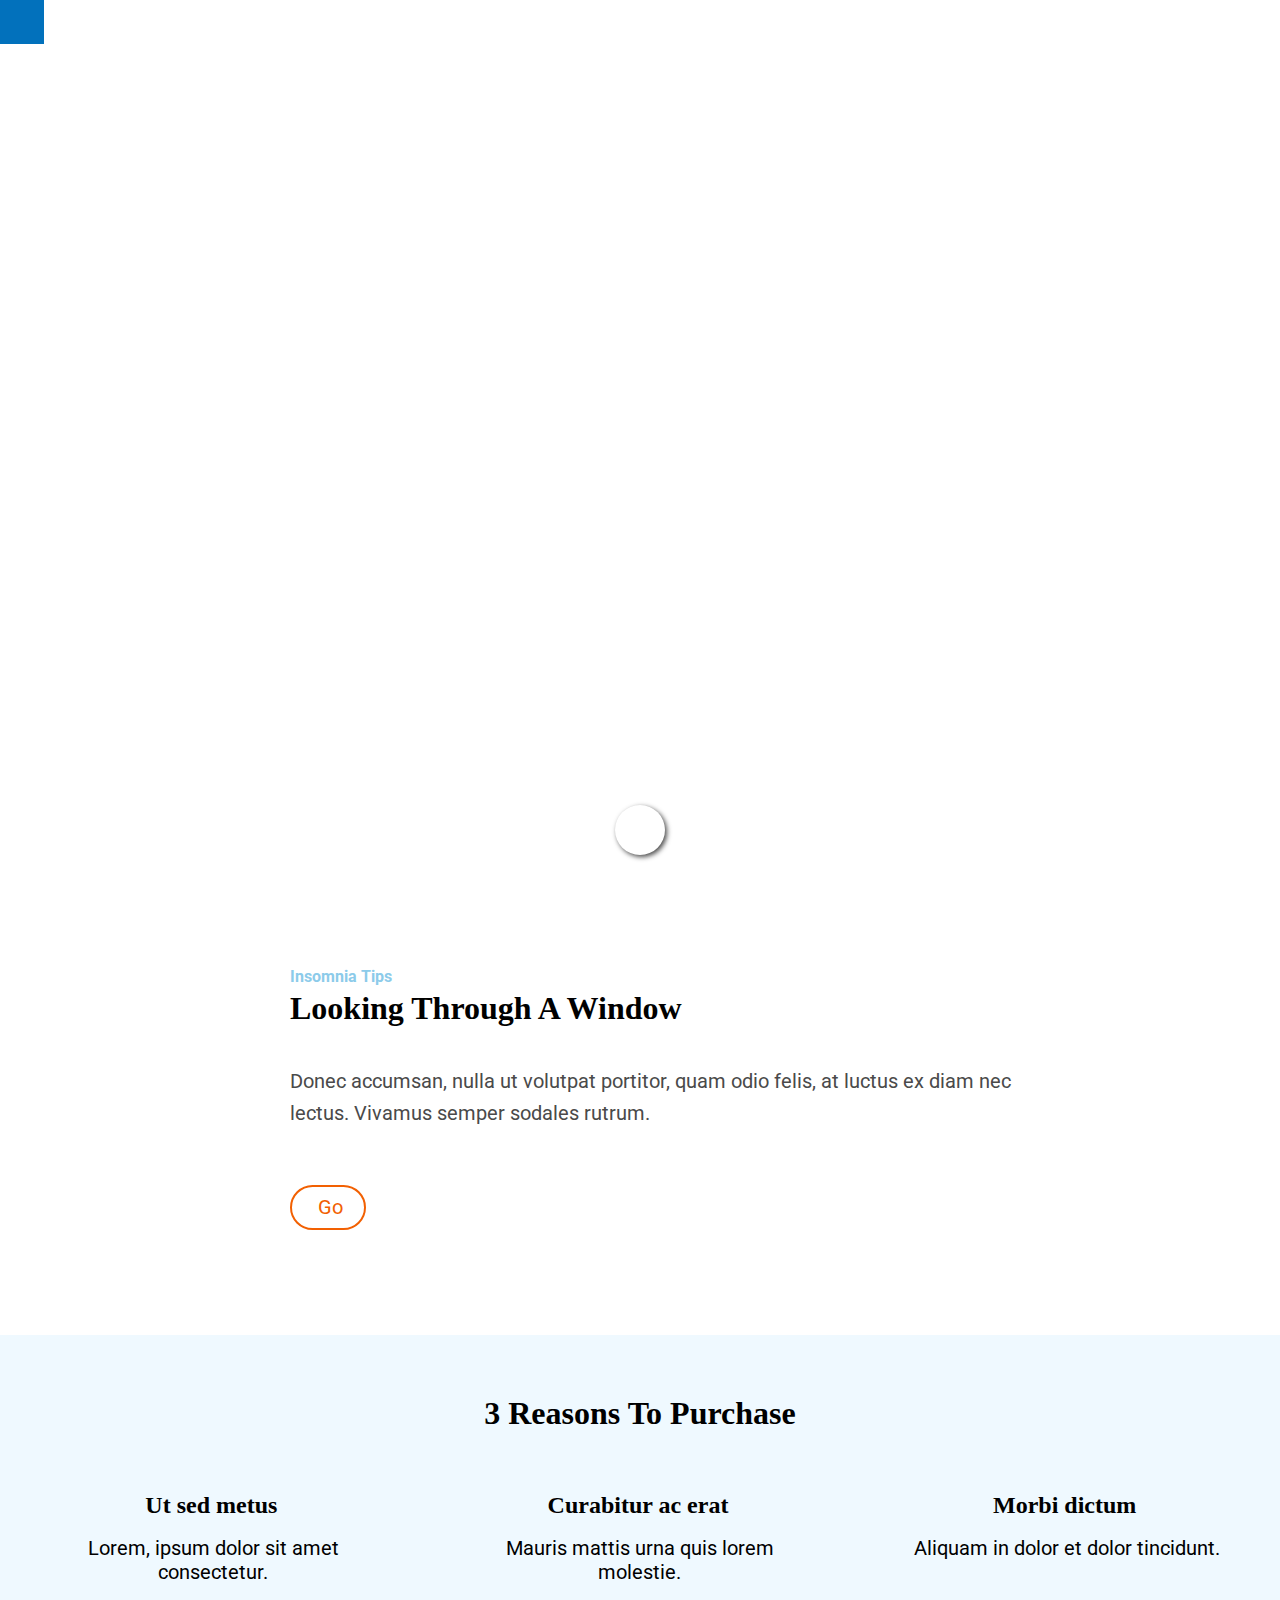
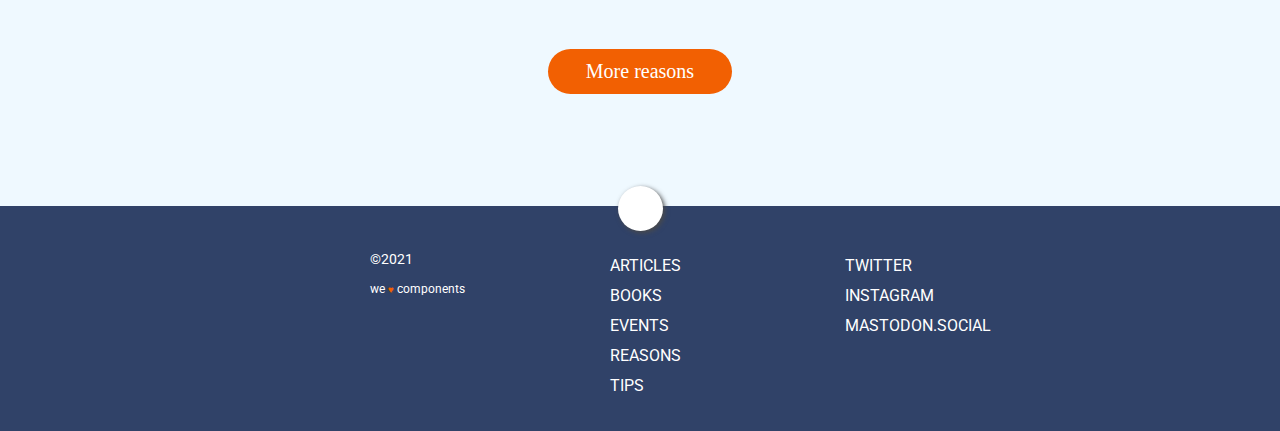
==== commit 9ba1e696: "fix favicon" ====
--- a/docs/index.html
+++ b/docs/index.html
@@ -4,9 +4,11 @@
 <head>
   <meta charset="UTF-8" />
   <meta name="viewport" content="width=device-width, initial-scale=1" />
-  <title>Evaluación final Bea Mendoza</title>
+  <title>ANONYMOUS PROXY</title>
   <link href="https://fonts.googleapis.com/css?family=Roboto&display=swap" rel="stylesheet" />
   <link rel="stylesheet" href="./assets/css/styles.css" />
+
+  <link rel="icon" href="/assets/images/bluerockon_116102.png" type="image/png" />
 </head>
 
 <body>
@@ -29,7 +31,7 @@
           <p class="section1-text">Donec accumsan, nulla ut volutpat portitor, quam odio felis, at luctus ex diam nec
               lectus. Vivamus semper sodales rutrum.</p>
           <div class="button-go">
-              <a class="go" href="https://adalab.es/">go</a>
+              <a class="go" href="https://adalab.es/" target="_blank">go</a>
           </div>
       </section>
       <section class="section2">
@@ -41,11 +43,11 @@
           </article>
           <article class="reasons-article">
               <h3 class="reasons-title">curabitur ac erat</h3>
-              <p class="reasons-text">mauris mattis urna quis lorem molestie</p>
+              <p class="reasons-text">mauris mattis urna quis lorem molestie.</p>
           </article>
           <article class="reasons-article">
               <h3 class="reasons-title">morbi dictum</h3>
-              <p class="reasons-text">aliquam dolor et dolor tincidunt</p>
+              <p class="reasons-text">aliquam in dolor et dolor tincidunt.</p>
           </article>
 
           <div class="section2-button">
--- a/docs/assets/css/styles.css
+++ b/docs/assets/css/styles.css
@@ -1 +1 @@
-*{box-sizing:border-box;margin:0;padding:0}.section1{display:flex;flex-direction:column;background-color:#fff;padding:30px 15px 45px}.section1-subtitle{color:#8ccbea;font-size:0.87rem;font-family:"Roboto",sans-serif;text-transform:capitalize;height:1.87rem;line-height:2.14}.section1-title{text-transform:capitalize;font-size:1.5rem;font-family:"Roboto Slab",serif;text-align:left;width:18.12rem;height:3.74rem;margin-bottom:15px}.section1-text{height:7.5rem;font-size:1.12rem;font-family:"Roboto",sans-serif;text-align:left;line-height:1.6;color:#4a4a4a;padding-bottom:0}.button-go{border:solid 2px #f26002;width:4.75rem;height:2.81rem;border-radius:1.87rem;padding:0 1.56rem 0 1.62rem}.go{color:#f26002;text-transform:lowercase;font-size:1.25rem;font-family:"Roboto",sans-serif;text-align:center;text-transform:capitalize;line-height:2;text-decoration:none}.go:hover{color:#304268;text-decoration:underline;transition:color ease 2s, -webkit-text-decoration ease 2s;transition:color ease 2s, text-decoration ease 2s;transition:color ease 2s, text-decoration ease 2s, -webkit-text-decoration ease 2s}.go:active{color:#304268;text-decoration:underline;transition:color ease 2s, -webkit-text-decoration ease 2s;transition:color ease 2s, text-decoration ease 2s;transition:color ease 2s, text-decoration ease 2s, -webkit-text-decoration ease 2s}@media all and (min-width: 48rem){.section1{margin-left:2.44rem;margin-right:2.44rem;margin-top:1.87rem;margin-bottom:3.75rem;display:flex;flex-direction:column;justify-content:space-evenly}.section1-subtitle{width:13.5rem}.section1-title{width:43.12rem;font-size:1.62rem}.section1-text{width:43.12rem;font-size:1.25rem}}@media all and (min-width: 75rem){.section1{margin-left:275px;margin-right:275px}.section1-subtitle{font-size:1rem;width:22.5rem}.section1-title{width:45.62rem;font-size:2rem}.section1-text{width:45.62rem;font-size:1.25rem}}.section2{background-color:#eff9ff;display:grid;grid-template-columns:1fr;grid-template-rows:1fr 1fr 1fr 1fr;text-align:center}.section2-title{font-size:24px;font-family:"Roboto Slab",serif;margin:auto;text-transform:capitalize}.reasons-article{margin-left:auto;margin-right:auto}.reasons-title{font-family:"Roboto Slab",serif;font-size:18px;text-transform:lowercase;width:184px;height:30px}.reasons-title::first-letter{text-transform:uppercase}.reasons-text{font-family:"Roboto",sans-serif;font-size:18px;text-transform:lowercase;width:180px;height:63px;margin-bottom:45px}.reasons-text::first-letter{text-transform:uppercase}.section2-button{background-color:#f26002;border-radius:1.87rem;width:11.5rem;height:2.81rem;display:flex;justify-content:center;align-items:center;margin-bottom:3.75rem;margin-left:auto;margin-right:auto}.button-text{color:#fff;text-transform:lowercase;font-size:1.25rem;text-decoration:none}.button-text::first-letter{text-transform:uppercase}.button-text:hover{color:#0271bc;font-size:1.56rem;transition:color ease 2s, font-size 2s}.button-text:active{color:#0271bc;font-size:1.56rem;transition:color ease 2s, font-size 2s}@media all and (min-width: 768px){.section2{grid-template-columns:1fr 1fr 1fr;grid-template-rows:1fr 1fr 1fr}.section2-title{grid-column:span 3}.section2-button{grid-column:2}}.header{height:100vh;width:100vw;background-image:url(../images/cover.jpg);background-repeat:no-repeat;background-size:cover;display:flex;flex-direction:column;justify-content:flex-end;align-items:center}.header-menu{background-color:#0271bc;width:2.75rem;height:2.75rem;position:fixed;top:0;left:0;display:flex;justify-content:center;align-items:center}.header-menu-icon{width:1rem;height:0.87rem;background-image:url(../images/ico-menu.svg);background-size:contain}.header-menu-icon:hover{transform:scale(2);transition:transform ease 1s}.header-menu-icon:active{transform:scale(2);transition:transform ease 1s}.header-text{color:#fff;margin-top:17.75rem}.header-title{text-transform:uppercase;width:18.12rem;height:6.87rem;text-align:center;font-size:2.62rem;font-family:"Roboto Slab",serif}.header-subtitle{text-align:center;font-size:1rem;font-family:"Roboto",sans-serif;margin-top:0.62rem;text-transform:lowercase}.header-subtitle::first-letter{text-transform:uppercase}.header-button{width:3.12rem;height:3.12rem;background-color:#fff;border-radius:1.87rem;margin-bottom:2.81rem;margin-top:3.31rem;box-shadow:0.12rem 0.12rem 0.31rem #4a4a4a;display:flex;justify-content:center;align-items:center}.button-icon{width:1.25rem;height:0.73rem;background-image:url(../images/ico-scroll-down.svg);background-size:contain}.button-icon:hover{transform:scale(2);transition:transform ease 1s}.button-icon:active{transform:scale(2);transition:transform ease 1s}@media all and (min-width: 48rem){.header-text{display:flex;flex-direction:column;align-items:center}.header-title{font-size:5rem;text-align:center;width:43.12rem;height:13.25rem}.header-subtitle{font-size:1.5rem;width:22.5rem;height:2rem}}@media all and (min-width: 75rem){.header-title{font-size:6.25rem;text-align:center;width:45.62rem;height:16.5rem}.header-subtitle{font-size:1.5rem;width:45.62rem;height:2rem}}.footer{background-color:#304268}.footer-container{height:100%;width:100%;display:flex;flex-direction:column;align-items:center;font-family:"Roboto",sans-serif}.footer-nav1{text-align:center;margin-bottom:30px}.footer-nav1-list{list-style-type:none;line-height:1.88}.footer-nav-link{color:#fff;text-decoration:none;font-size:1rem;text-transform:uppercase;line-height:1.88}.footer-nav-link:hover{color:#f26002;transform:scale(2)}.footer-nav2{width:9.19rem;height:5.62rem;text-align:center;margin-bottom:30px}.footer-nav2-list{list-style-type:none;line-height:1.88}.copy{color:#fff;font-size:0.87rem;text-align:center;margin-bottom:2.81rem;display:flex;flex-direction:column;align-items:center}.copy-icon{padding-bottom:15px}.footer-button{background-color:#fff;box-shadow:0.12rem 0.12rem 0.31rem #4a4a4a;width:3.12rem;height:3.12rem;border-radius:1.87rem;position:relative;margin-left:auto;margin-right:auto;top:-1.25rem;display:flex;justify-content:center;align-items:center}@-webkit-keyframes latidos{from{transform:none}50%{transform:scale(1.4)}to{transform:none}}@keyframes latidos{from{transform:none}50%{transform:scale(1.4)}to{transform:none}}.footer-button-top{display:block;width:1.28rem;height:1.5rem;background-image:url(../images/ico-arrow.svg);background-size:contain;-webkit-animation:latidos 0.5s infinite;animation:latidos 0.5s infinite;transform-origin:center}.footer-button-top:hover{transform:scale(2)}@keyframes latidos{from{transform:none}50%{transform:scale(1.4)}to{transform:none}}.love{display:inline-block;font-size:0.62rem;text-shadow:0 0 0.62rem rgba(0,0,0,0.2),0.06rem 0.06rem 0 #4a4a4a;color:#f26002;-webkit-animation:latidos 0.5s infinite;animation:latidos 0.5s infinite;transform-origin:center}@media all and (min-width: 48rem){.footer-container{display:flex;flex-direction:row-reverse;align-items:flex-start;justify-content:flex-end;width:630px;margin-left:auto;margin-right:auto}.footer-nav2{order:-1;width:210px;text-align:left}.footer-nav1{width:210px;text-align:left;margin-left:30px;margin-right:30px}.copy-icon{width:210px;text-align:left}.copy-text{width:210px;text-align:left}}@media all and (min-width: 75rem){.footer-container{margin-right:370px;margin-left:370px}}
+*{box-sizing:border-box;margin:0;padding:0}.section1{display:flex;flex-direction:column;background-color:#fff;padding:30px 15px 45px}@media all and (min-width: 768px){.section1{margin-left:40px;margin-right:40px;margin-top:30px;margin-bottom:60px;display:flex;flex-direction:column;justify-content:space-evenly}}@media all and (min-width: 1200px){.section1{margin-left:275px;margin-right:275px}}.section1-subtitle{color:#8ccbea;font-size:14px;font-family:"Roboto",sans-serif;text-transform:capitalize;height:30px;line-height:2.14}@media all and (min-width: 768px){.section1-subtitle{width:216px}}@media all and (min-width: 1200px){.section1-subtitle{font-size:16px;width:360px}}.section1-title{text-transform:capitalize;font-size:24px;font-family:"Roboto Slab",serif;text-align:left;width:290px;height:60px;margin-bottom:15px}@media all and (min-width: 768px){.section1-title{width:690px;font-size:26px}}@media all and (min-width: 1200px){.section1-title{width:730px;font-size:32px}}.section1-text{height:120px;font-size:18px;font-family:"Roboto",sans-serif;text-align:left;line-height:1.6;color:#4a4a4a;padding-bottom:0}@media all and (min-width: 768px){.section1-text{width:690px;font-size:20px}}@media all and (min-width: 1200px){.section1-text{width:730px;font-size:20px}}.button-go{border:solid 2px #f26002;width:76px;height:45px;border-radius:30px;padding:0 25px 0 26px}.go{color:#f26002;text-transform:lowercase;font-size:20px;font-family:"Roboto",sans-serif;text-align:center;text-transform:capitalize;line-height:2;text-decoration:none}.go:hover{color:#304268;text-decoration:underline;transition:color ease 2s, -webkit-text-decoration ease 2s;transition:color ease 2s, text-decoration ease 2s;transition:color ease 2s, text-decoration ease 2s, -webkit-text-decoration ease 2s}.go:active{color:#304268;text-decoration:underline;transition:color ease 2s, -webkit-text-decoration ease 2s;transition:color ease 2s, text-decoration ease 2s;transition:color ease 2s, text-decoration ease 2s, -webkit-text-decoration ease 2s}.section2{background-color:#eff9ff;display:grid;grid-template-columns:1fr;grid-template-rows:1fr 1fr 1fr 1fr;text-align:center}@media all and (min-width: 768px){.section2{grid-template-columns:1fr 1fr 1fr;grid-template-rows:1fr 1fr 1fr}}.section2-title{font-size:24px;font-family:"Roboto Slab",serif;margin:auto;text-transform:capitalize}@media all and (min-width: 768px){.section2-title{grid-column:span 3;font-size:26px}}@media all and (min-width: 1200px){.section2-title{font-size:32px}}.reasons-article{margin-left:auto;margin-right:auto}.reasons-title{font-family:"Roboto Slab",serif;font-size:18px;text-transform:lowercase;width:184px;height:30px}.reasons-title::first-letter{text-transform:uppercase}@media all and (min-width: 768px){.reasons-title{font-size:24px;width:210px;height:30px;margin-bottom:14px}}@media all and (min-width: 1200px){.reasons-title{width:350px;height:30px;margin-bottom:14px}}.reasons-text{font-family:"Roboto",sans-serif;font-size:18px;text-transform:lowercase;width:180px;height:64px;margin-bottom:45px}.reasons-text::first-letter{text-transform:uppercase}@media all and (min-width: 768px){.reasons-text{font-size:20px;width:213px;height:68px}}@media all and (min-width: 1200px){.reasons-text{width:354px;height:68px}}.section2-button{background-color:#f26002;border-radius:30px;width:184px;height:45px;display:flex;justify-content:center;align-items:center;margin-bottom:60px;margin-left:auto;margin-right:auto}@media all and (min-width: 768px){.section2-button{grid-column:2}}.button-text{color:#fff;text-transform:lowercase;font-size:20px;text-decoration:none}.button-text::first-letter{text-transform:uppercase}.button-text:hover{color:#0271bc;font-size:25px;transition:color ease 2s, font-size 2s}.button-text:active{color:#0271bc;font-size:25px;transition:color ease 2s, font-size 2s}.header{height:100vh;width:100vw;background-image:url(../images/cover.jpg);background-repeat:no-repeat;background-size:cover;display:flex;flex-direction:column;justify-content:flex-end;align-items:center}.header-menu{background-color:#0271bc;width:44px;height:44px;position:fixed;top:0;left:0;display:flex;justify-content:center;align-items:center}.header-menu-icon{width:16px;height:14px;background-image:url(../images/ico-menu.svg);background-size:contain}.header-menu-icon:hover{transform:scale(2);transition:transform ease 1s}.header-menu-icon:active{transform:scale(2);transition:transform ease 1s}.header-text{color:#fff;margin-top:284px}@media all and (min-width: 768px){.header-text{display:flex;flex-direction:column;align-items:center}}.header-title{text-transform:uppercase;width:290px;height:110px;text-align:center;font-size:42px;font-family:"Roboto Slab",serif}@media all and (min-width: 768px){.header-title{font-size:80px;text-align:center;width:690px;height:212px}}@media all and (min-width: 1200px){.header-title{font-size:100px;text-align:center;width:730px;height:275px}}.header-subtitle{text-align:center;font-size:16px;font-family:"Roboto",sans-serif;margin-top:10px;text-transform:lowercase}.header-subtitle::first-letter{text-transform:uppercase}@media all and (min-width: 768px){.header-subtitle{font-size:24px;width:360px;height:32px}}@media all and (min-width: 1200px){.header-subtitle{font-size:24px;width:730px;height:32px}}.header-button{width:50px;height:50px;background-color:#fff;border-radius:30px;margin-bottom:45px;margin-top:30px;box-shadow:2px 2px 5px #4a4a4a;display:flex;justify-content:center;align-items:center;padding:18px 12px 15.3px 13px}.button-icon{width:20px;height:11.7px;background-image:url(../images/ico-scroll-down.svg);background-repeat:no-repeat;-o-object-fit:contain;object-fit:contain;transform:scale(1.3)}.button-icon:hover{transform:scale(2);transition:transform ease 1s}.button-icon:active{transform:scale(2);transition:transform ease 1s}.footer{background-color:#304268}.footer-container{height:100%;width:100%;display:flex;flex-direction:column;align-items:center;font-family:"Roboto",sans-serif}@media all and (min-width: 768px){.footer-container{display:flex;flex-direction:row-reverse;align-items:flex-start;justify-content:flex-end;width:630px;margin-left:auto;margin-right:auto}}@media all and (min-width: 1200px){.footer-container{margin-right:370px;margin-left:370px}}.footer-nav1{text-align:center;margin-bottom:30px}@media all and (min-width: 768px){.footer-nav1{width:210px;text-align:left;margin-left:30px;margin-right:30px}}.footer-nav1-list{list-style-type:none;line-height:1.88}.footer-nav-link{color:#fff;text-decoration:none;font-size:16px;text-transform:uppercase;line-height:1.88}.footer-nav-link:hover{color:#f26002;transform:scale(2)}.footer-nav2{width:147px;height:90px;text-align:center;margin-bottom:30px}@media all and (min-width: 768px){.footer-nav2{order:-1;width:159px;text-align:left}}.footer-nav2-list{list-style-type:none;line-height:1.88}.copy{color:#fff;font-size:14px;text-align:center;margin-bottom:45px;display:flex;flex-direction:column;align-items:center}.copy-icon{padding-bottom:15px}@media all and (min-width: 768px){.copy-icon{width:210px;text-align:left}}@media all and (min-width: 768px){.copy-text{width:210px;text-align:left}}.footer-button{background-color:#fff;box-shadow:2px 2px 5px #4a4a4a;width:45px;height:45px;border-radius:30px;position:relative;margin-left:auto;margin-right:auto;top:-20px;display:flex;justify-content:center;align-items:center}@-webkit-keyframes latidos{from{transform:none}50%{transform:scale(1.4)}to{transform:none}}@keyframes latidos{from{transform:none}50%{transform:scale(1.4)}to{transform:none}}.footer-button-top{display:block;width:20.6px;height:24px;background-image:url(../images/ico-arrow.svg);background-size:contain;-webkit-animation:latidos 0.5s infinite;animation:latidos 0.5s infinite;transform-origin:center}@keyframes latidos{from{transform:none}50%{transform:scale(1.4)}to{transform:none}}.love{display:inline-block;font-size:10px;text-shadow:0 0 10px rgba(0,0,0,0.2),1px 1px 0 #4a4a4a;color:#f26002;-webkit-animation:latidos 0.5s infinite;animation:latidos 0.5s infinite;transform-origin:center}
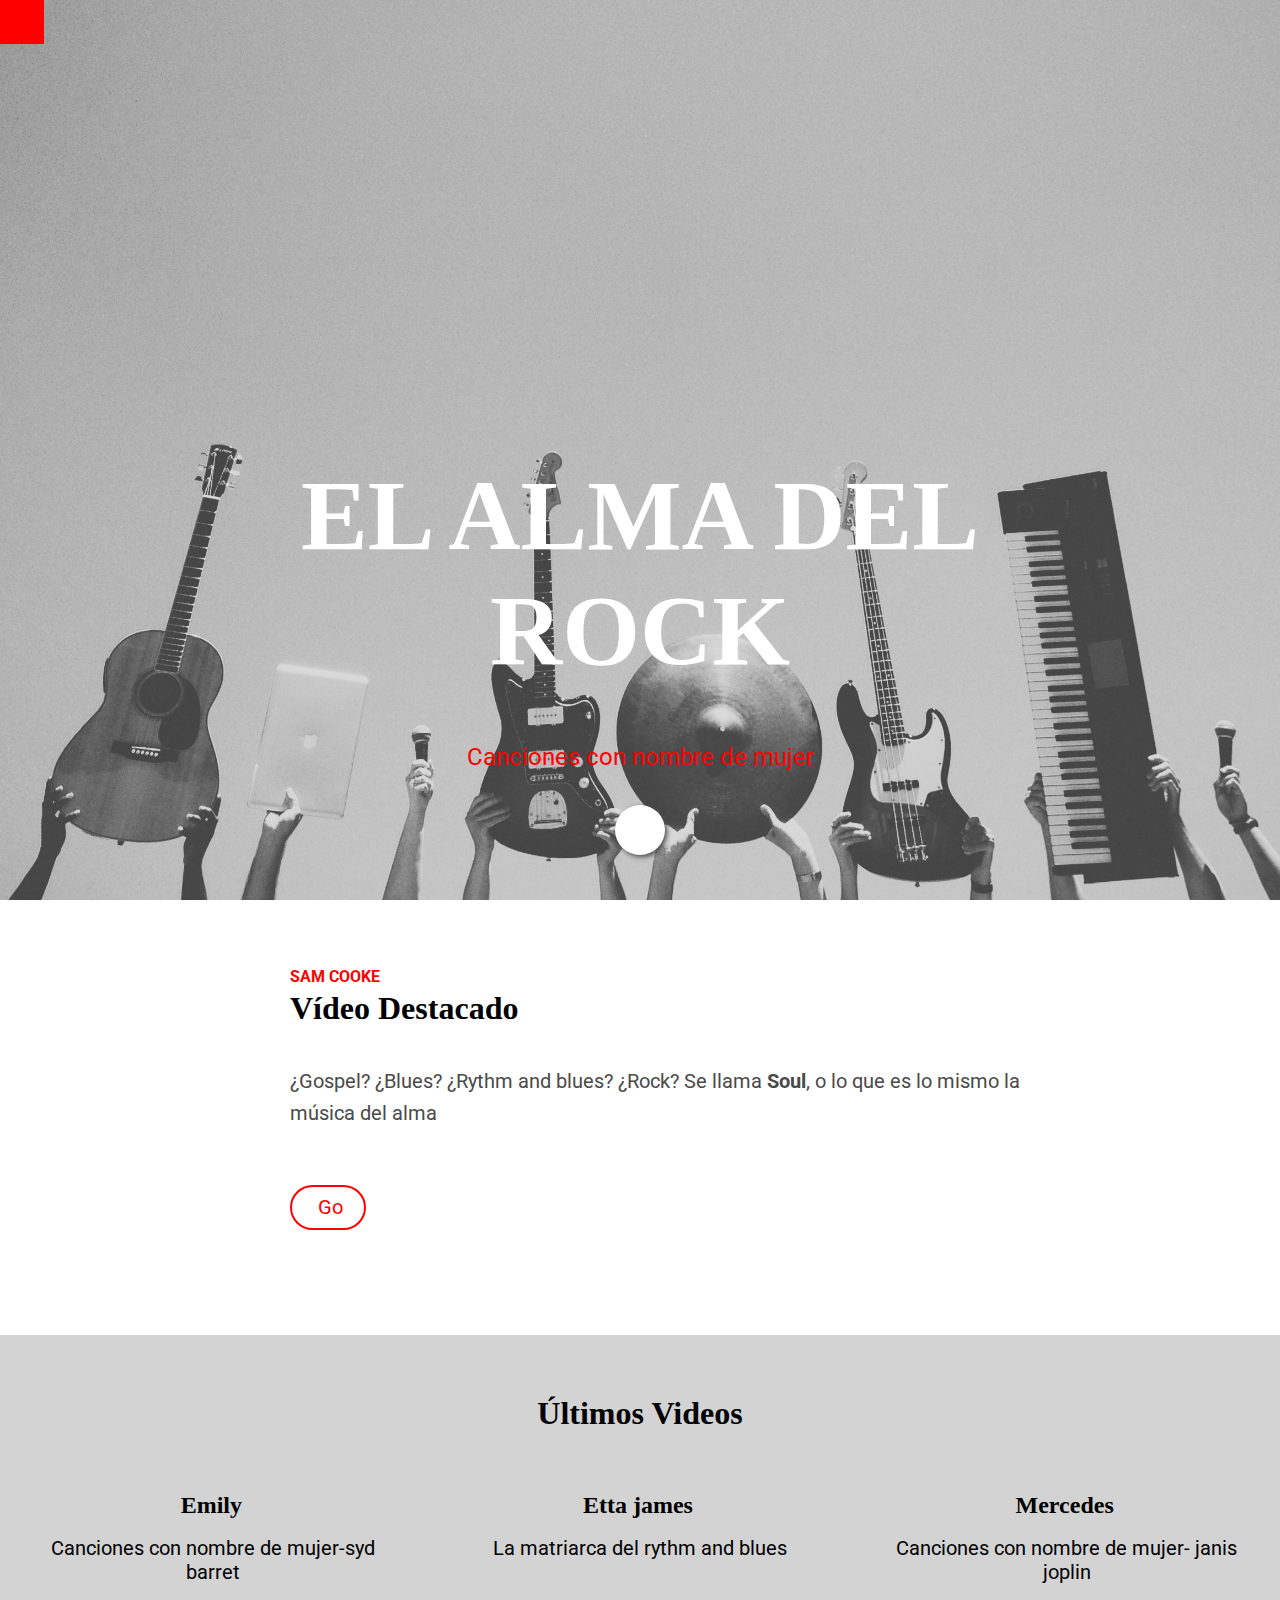
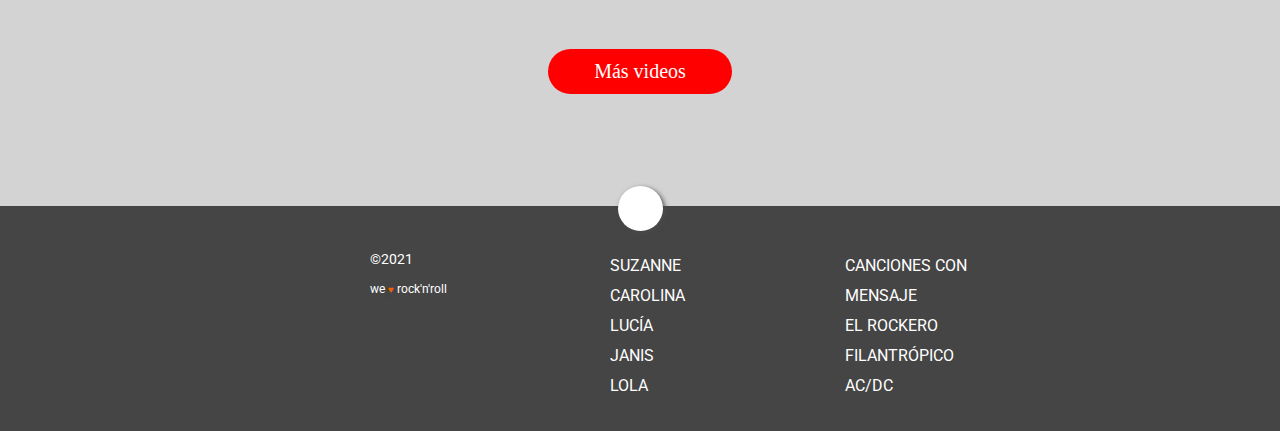
==== commit df95942c: "up new link" ====
--- a/docs/index.html
+++ b/docs/index.html
@@ -4,21 +4,21 @@
 <head>
   <meta charset="UTF-8" />
   <meta name="viewport" content="width=device-width, initial-scale=1" />
-  <title>ANONYMOUS PROXY</title>
+  <title>EL ALMA DEL ROCK</title>
   <link href="https://fonts.googleapis.com/css?family=Roboto&display=swap" rel="stylesheet" />
   <link rel="stylesheet" href="./assets/css/styles.css" />
-
-  <link rel="icon" href="/assets/images/bluerockon_116102.png" type="image/png" />
+  <link rel="icon" href="./assets/images/youtube.png" type="image/png" />
 </head>
 
 <body>
   <header id="hero" class="header">
       <div class="header-menu">
-          <a class="header-menu-icon" href="https://adalab.es/" target="_blank"></a>
+          <a class="header-menu-icon" href="https://www.youtube.com/channel/UC_O8DyTQ29t7xvzMDITwt-g/videos"
+              target="_blank"></a>
       </div>
       <div class="header-text">
-          <h1 class="header-title">anonymous proxy</h1>
-          <p class="header-subtitle">in hac habitasse platea dictumst.</p>
+          <h1 class="header-title">El Alma del Rock</h1>
+          <p class="header-subtitle">Canciones con nombre de mujer</p>
       </div>
       <div class="header-button">
           <a class="button-icon" href="#section2-title"></a>
@@ -26,32 +26,36 @@
   </header>
   <main class="main">
       <section class="section1">
-          <h6 class="section1-subtitle">insomnia tips</h6>
-          <h2 class="section1-title">looking through a window</h2>
-          <p class="section1-text">Donec accumsan, nulla ut volutpat portitor, quam odio felis, at luctus ex diam nec
-              lectus. Vivamus semper sodales rutrum.</p>
+          <h6 class="section1-subtitle">SAM COOKE</h6>
+          <h2 class="section1-title">Vídeo destacado</h2>
+          <p class="section1-text">¿Gospel? ¿Blues? ¿Rythm and blues? ¿Rock? Se llama <strong>Soul</strong>, o lo que es
+              lo mismo
+              la
+              música del alma</p>
           <div class="button-go">
-              <a class="go" href="https://adalab.es/" target="_blank">go</a>
+              <a class="go" href="https://www.youtube.com/watch?v=Z7AKgrJT3nY" target="_blank">go</a>
           </div>
       </section>
       <section class="section2">
-          <h2 id="section2-title" class="section2-title">3 reasons to purchase</h2>
+          <h2 id="section2-title" class="section2-title"> Últimos Videos </h2>
 
           <article class="reasons-article">
-              <h3 class="reasons-title">Ut sed metus</h3>
-              <p class="reasons-text">Lorem, ipsum dolor sit amet consectetur.</p>
+              <h3 class="reasons-title">Emily</h3>
+              <p class="reasons-text">Canciones con nombre de mujer-Syd Barret</p>
           </article>
           <article class="reasons-article">
-              <h3 class="reasons-title">curabitur ac erat</h3>
-              <p class="reasons-text">mauris mattis urna quis lorem molestie.</p>
+              <h3 class="reasons-title">Etta James</h3>
+              <p class="reasons-text">La matriarca del Rythm and Blues</p>
           </article>
           <article class="reasons-article">
-              <h3 class="reasons-title">morbi dictum</h3>
-              <p class="reasons-text">aliquam in dolor et dolor tincidunt.</p>
+              <h3 class="reasons-title">Mercedes</h3>
+              <p class="reasons-text">Canciones con nombre de mujer- Janis Joplin</p>
           </article>
 
           <div class="section2-button">
-              <a class="button-text" href="https://adalab.es/" target="_blank">more reasons</a>
+              <a class="button-text" href="https://www.youtube.com/channel/UC_O8DyTQ29t7xvzMDITwt-g" target="_blank">más
+                  videos
+              </a>
           </div>
       </section>
 
@@ -63,23 +67,33 @@
       <div class="footer-container">
           <nav class="footer-nav1">
               <ul class="footer-nav1-list">
-                  <li><a class="footer-nav-link" href="https://adalab.es/" target="_blank">articles</a></li>
-                  <li><a class="footer-nav-link" href="https://adalab.es/" target="_blank">books</a></li>
-                  <li><a class="footer-nav-link" href="https://adalab.es/" target="_blank">events</a></li>
-                  <li><a class="footer-nav-link" href="https://adalab.es/" target="_blank">reasons</a></li>
-                  <li><a class="footer-nav-link" href="https://adalab.es/" target="_blank">tips</a></li>
+                  <li><a class="footer-nav-link" href="https://www.youtube.com/watch?v=Lvp0s7sOLDc&t=21s"
+                          target="_blank">Suzanne</a></li>
+                  <li><a class="footer-nav-link" href="https://www.youtube.com/watch?v=WZu-wjo6HS4"
+                          target="_blank">Carolina</a></li>
+                  <li><a class="footer-nav-link" href="https://www.youtube.com/watch?v=Ys0J8NfPRRI&t=1s"
+                          target="_blank">Lucía</a></li>
+                  <li><a class="footer-nav-link" href="https://www.youtube.com/watch?v=TtYCJojWyns&t=99s"
+                          target="_blank">Janis</a></li>
+                  <li><a class="footer-nav-link" href="https://www.youtube.com/watch?v=0fSszOrPfMM"
+                          target="_blank">Lola</a></li>
               </ul>
           </nav>
           <nav class="footer-nav2">
               <ul class="footer-nav2-list">
-                  <li><a class="footer-nav-link" href="https://adalab.es/" target="_blank">twitter</a></li>
-                  <li><a class="footer-nav-link" href="https://adalab.es/" target="_blank">instagram</a></li>
-                  <li><a class="footer-nav-link" href="https://adalab.es/" target="_blank">mastodon.social</a></li>
+                  <li><a class="footer-nav-link" href="https://www.youtube.com/watch?v=7yF_i_x3DeA"
+                          target="_blank">Canciones con mensaje</a></li>
+                  <li><a class="footer-nav-link" href="https://www.youtube.com/watch?v=wnnobce3ElE" target="_blank">El
+                          rockero filantrópico</a>
+                  </li>
+                  <li><a class="footer-nav-link" href="https://www.youtube.com/watch?v=3XYf5Hqqblg" target="_blank">ac/dc
+
+                      </a></li>
               </ul>
           </nav>
           <div class="copy">
               <div class="copy-icon">&copy2021</div>
-              <small class="copy-text">we <div class="love">&#x2665;</div> components</small>
+              <small class="copy-text">we <div class="love">&#x2665;</div> rock'n'roll</small>
 
           </div>
       </div>
--- a/docs/assets/css/styles.css
+++ b/docs/assets/css/styles.css
@@ -1 +1 @@
-*{box-sizing:border-box;margin:0;padding:0}.section1{display:flex;flex-direction:column;background-color:#fff;padding:30px 15px 45px}@media all and (min-width: 768px){.section1{margin-left:40px;margin-right:40px;margin-top:30px;margin-bottom:60px;display:flex;flex-direction:column;justify-content:space-evenly}}@media all and (min-width: 1200px){.section1{margin-left:275px;margin-right:275px}}.section1-subtitle{color:#8ccbea;font-size:14px;font-family:"Roboto",sans-serif;text-transform:capitalize;height:30px;line-height:2.14}@media all and (min-width: 768px){.section1-subtitle{width:216px}}@media all and (min-width: 1200px){.section1-subtitle{font-size:16px;width:360px}}.section1-title{text-transform:capitalize;font-size:24px;font-family:"Roboto Slab",serif;text-align:left;width:290px;height:60px;margin-bottom:15px}@media all and (min-width: 768px){.section1-title{width:690px;font-size:26px}}@media all and (min-width: 1200px){.section1-title{width:730px;font-size:32px}}.section1-text{height:120px;font-size:18px;font-family:"Roboto",sans-serif;text-align:left;line-height:1.6;color:#4a4a4a;padding-bottom:0}@media all and (min-width: 768px){.section1-text{width:690px;font-size:20px}}@media all and (min-width: 1200px){.section1-text{width:730px;font-size:20px}}.button-go{border:solid 2px #f26002;width:76px;height:45px;border-radius:30px;padding:0 25px 0 26px}.go{color:#f26002;text-transform:lowercase;font-size:20px;font-family:"Roboto",sans-serif;text-align:center;text-transform:capitalize;line-height:2;text-decoration:none}.go:hover{color:#304268;text-decoration:underline;transition:color ease 2s, -webkit-text-decoration ease 2s;transition:color ease 2s, text-decoration ease 2s;transition:color ease 2s, text-decoration ease 2s, -webkit-text-decoration ease 2s}.go:active{color:#304268;text-decoration:underline;transition:color ease 2s, -webkit-text-decoration ease 2s;transition:color ease 2s, text-decoration ease 2s;transition:color ease 2s, text-decoration ease 2s, -webkit-text-decoration ease 2s}.section2{background-color:#eff9ff;display:grid;grid-template-columns:1fr;grid-template-rows:1fr 1fr 1fr 1fr;text-align:center}@media all and (min-width: 768px){.section2{grid-template-columns:1fr 1fr 1fr;grid-template-rows:1fr 1fr 1fr}}.section2-title{font-size:24px;font-family:"Roboto Slab",serif;margin:auto;text-transform:capitalize}@media all and (min-width: 768px){.section2-title{grid-column:span 3;font-size:26px}}@media all and (min-width: 1200px){.section2-title{font-size:32px}}.reasons-article{margin-left:auto;margin-right:auto}.reasons-title{font-family:"Roboto Slab",serif;font-size:18px;text-transform:lowercase;width:184px;height:30px}.reasons-title::first-letter{text-transform:uppercase}@media all and (min-width: 768px){.reasons-title{font-size:24px;width:210px;height:30px;margin-bottom:14px}}@media all and (min-width: 1200px){.reasons-title{width:350px;height:30px;margin-bottom:14px}}.reasons-text{font-family:"Roboto",sans-serif;font-size:18px;text-transform:lowercase;width:180px;height:64px;margin-bottom:45px}.reasons-text::first-letter{text-transform:uppercase}@media all and (min-width: 768px){.reasons-text{font-size:20px;width:213px;height:68px}}@media all and (min-width: 1200px){.reasons-text{width:354px;height:68px}}.section2-button{background-color:#f26002;border-radius:30px;width:184px;height:45px;display:flex;justify-content:center;align-items:center;margin-bottom:60px;margin-left:auto;margin-right:auto}@media all and (min-width: 768px){.section2-button{grid-column:2}}.button-text{color:#fff;text-transform:lowercase;font-size:20px;text-decoration:none}.button-text::first-letter{text-transform:uppercase}.button-text:hover{color:#0271bc;font-size:25px;transition:color ease 2s, font-size 2s}.button-text:active{color:#0271bc;font-size:25px;transition:color ease 2s, font-size 2s}.header{height:100vh;width:100vw;background-image:url(../images/cover.jpg);background-repeat:no-repeat;background-size:cover;display:flex;flex-direction:column;justify-content:flex-end;align-items:center}.header-menu{background-color:#0271bc;width:44px;height:44px;position:fixed;top:0;left:0;display:flex;justify-content:center;align-items:center}.header-menu-icon{width:16px;height:14px;background-image:url(../images/ico-menu.svg);background-size:contain}.header-menu-icon:hover{transform:scale(2);transition:transform ease 1s}.header-menu-icon:active{transform:scale(2);transition:transform ease 1s}.header-text{color:#fff;margin-top:284px}@media all and (min-width: 768px){.header-text{display:flex;flex-direction:column;align-items:center}}.header-title{text-transform:uppercase;width:290px;height:110px;text-align:center;font-size:42px;font-family:"Roboto Slab",serif}@media all and (min-width: 768px){.header-title{font-size:80px;text-align:center;width:690px;height:212px}}@media all and (min-width: 1200px){.header-title{font-size:100px;text-align:center;width:730px;height:275px}}.header-subtitle{text-align:center;font-size:16px;font-family:"Roboto",sans-serif;margin-top:10px;text-transform:lowercase}.header-subtitle::first-letter{text-transform:uppercase}@media all and (min-width: 768px){.header-subtitle{font-size:24px;width:360px;height:32px}}@media all and (min-width: 1200px){.header-subtitle{font-size:24px;width:730px;height:32px}}.header-button{width:50px;height:50px;background-color:#fff;border-radius:30px;margin-bottom:45px;margin-top:30px;box-shadow:2px 2px 5px #4a4a4a;display:flex;justify-content:center;align-items:center;padding:18px 12px 15.3px 13px}.button-icon{width:20px;height:11.7px;background-image:url(../images/ico-scroll-down.svg);background-repeat:no-repeat;-o-object-fit:contain;object-fit:contain;transform:scale(1.3)}.button-icon:hover{transform:scale(2);transition:transform ease 1s}.button-icon:active{transform:scale(2);transition:transform ease 1s}.footer{background-color:#304268}.footer-container{height:100%;width:100%;display:flex;flex-direction:column;align-items:center;font-family:"Roboto",sans-serif}@media all and (min-width: 768px){.footer-container{display:flex;flex-direction:row-reverse;align-items:flex-start;justify-content:flex-end;width:630px;margin-left:auto;margin-right:auto}}@media all and (min-width: 1200px){.footer-container{margin-right:370px;margin-left:370px}}.footer-nav1{text-align:center;margin-bottom:30px}@media all and (min-width: 768px){.footer-nav1{width:210px;text-align:left;margin-left:30px;margin-right:30px}}.footer-nav1-list{list-style-type:none;line-height:1.88}.footer-nav-link{color:#fff;text-decoration:none;font-size:16px;text-transform:uppercase;line-height:1.88}.footer-nav-link:hover{color:#f26002;transform:scale(2)}.footer-nav2{width:147px;height:90px;text-align:center;margin-bottom:30px}@media all and (min-width: 768px){.footer-nav2{order:-1;width:159px;text-align:left}}.footer-nav2-list{list-style-type:none;line-height:1.88}.copy{color:#fff;font-size:14px;text-align:center;margin-bottom:45px;display:flex;flex-direction:column;align-items:center}.copy-icon{padding-bottom:15px}@media all and (min-width: 768px){.copy-icon{width:210px;text-align:left}}@media all and (min-width: 768px){.copy-text{width:210px;text-align:left}}.footer-button{background-color:#fff;box-shadow:2px 2px 5px #4a4a4a;width:45px;height:45px;border-radius:30px;position:relative;margin-left:auto;margin-right:auto;top:-20px;display:flex;justify-content:center;align-items:center}@-webkit-keyframes latidos{from{transform:none}50%{transform:scale(1.4)}to{transform:none}}@keyframes latidos{from{transform:none}50%{transform:scale(1.4)}to{transform:none}}.footer-button-top{display:block;width:20.6px;height:24px;background-image:url(../images/ico-arrow.svg);background-size:contain;-webkit-animation:latidos 0.5s infinite;animation:latidos 0.5s infinite;transform-origin:center}@keyframes latidos{from{transform:none}50%{transform:scale(1.4)}to{transform:none}}.love{display:inline-block;font-size:10px;text-shadow:0 0 10px rgba(0,0,0,0.2),1px 1px 0 #4a4a4a;color:#f26002;-webkit-animation:latidos 0.5s infinite;animation:latidos 0.5s infinite;transform-origin:center}
+*{box-sizing:border-box;margin:0;padding:0}.section1{display:flex;flex-direction:column;background-color:#fff;padding:30px 15px 45px}@media all and (min-width: 768px){.section1{margin-left:40px;margin-right:40px;margin-top:30px;margin-bottom:60px;display:flex;flex-direction:column;justify-content:space-evenly}}@media all and (min-width: 1200px){.section1{margin-left:275px;margin-right:275px}}.section1-subtitle{color:red;font-size:14px;font-family:"Roboto",sans-serif;text-transform:capitalize;height:30px;line-height:2.14}@media all and (min-width: 768px){.section1-subtitle{width:216px}}@media all and (min-width: 1200px){.section1-subtitle{font-size:16px;width:360px}}.section1-title{text-transform:capitalize;font-size:24px;font-family:"Roboto Slab",serif;text-align:left;width:290px;height:60px;margin-bottom:15px}@media all and (min-width: 768px){.section1-title{width:690px;font-size:26px}}@media all and (min-width: 1200px){.section1-title{width:730px;font-size:32px}}.section1-text{height:120px;font-size:18px;font-family:"Roboto",sans-serif;text-align:left;line-height:1.6;color:#4a4a4a;padding-bottom:0}@media all and (min-width: 768px){.section1-text{width:690px;font-size:20px}}@media all and (min-width: 1200px){.section1-text{width:730px;font-size:20px}}.button-go{border:solid 2px red;width:76px;height:45px;border-radius:30px;padding:0 25px 0 26px}.go{color:red;text-transform:lowercase;font-size:20px;font-family:"Roboto",sans-serif;text-align:center;text-transform:capitalize;line-height:2;text-decoration:none}.go:hover{color:grey;text-decoration:underline;transition:color ease 2s, -webkit-text-decoration ease 2s;transition:color ease 2s, text-decoration ease 2s;transition:color ease 2s, text-decoration ease 2s, -webkit-text-decoration ease 2s}.go:active{color:#304268;text-decoration:underline;transition:color ease 2s, -webkit-text-decoration ease 2s;transition:color ease 2s, text-decoration ease 2s;transition:color ease 2s, text-decoration ease 2s, -webkit-text-decoration ease 2s}.section2{background-color:lightgrey;display:grid;grid-template-columns:1fr;grid-template-rows:1fr 1fr 1fr 1fr;text-align:center}@media all and (min-width: 768px){.section2{grid-template-columns:1fr 1fr 1fr;grid-template-rows:1fr 1fr 1fr}}.section2-title{font-size:24px;font-family:"Roboto Slab",serif;margin:auto;text-transform:capitalize}@media all and (min-width: 768px){.section2-title{grid-column:span 3;font-size:26px}}@media all and (min-width: 1200px){.section2-title{font-size:32px}}.reasons-article{margin-left:auto;margin-right:auto}.reasons-title{font-family:"Roboto Slab",serif;font-size:18px;text-transform:lowercase;width:184px;height:30px}.reasons-title::first-letter{text-transform:uppercase}@media all and (min-width: 768px){.reasons-title{font-size:24px;width:210px;height:30px;margin-bottom:14px}}@media all and (min-width: 1200px){.reasons-title{width:350px;height:30px;margin-bottom:14px}}.reasons-text{font-family:"Roboto",sans-serif;font-size:18px;text-transform:lowercase;width:180px;height:64px;margin-bottom:45px}.reasons-text::first-letter{text-transform:uppercase}@media all and (min-width: 768px){.reasons-text{font-size:20px;width:213px;height:68px}}@media all and (min-width: 1200px){.reasons-text{width:354px;height:68px}}.section2-button{background-color:red;border-radius:30px;width:184px;height:45px;display:flex;justify-content:center;align-items:center;margin-bottom:60px;margin-left:auto;margin-right:auto}@media all and (min-width: 768px){.section2-button{grid-column:2}}.button-text{color:#fff;text-transform:lowercase;font-size:20px;text-decoration:none}.button-text::first-letter{text-transform:uppercase}.button-text:hover{color:black;font-size:25px;transition:color ease 2s, font-size 2s}.button-text:active{color:#0271bc;font-size:25px;transition:color ease 2s, font-size 2s}.header{height:100vh;width:100vw;background-image:url(../images/guitars.jpg);background-repeat:no-repeat;background-size:cover;display:flex;flex-direction:column;justify-content:flex-end;align-items:center}.header-menu{background-color:red;width:44px;height:44px;position:fixed;top:0;left:0;display:flex;justify-content:center;align-items:center}.header-menu-icon{width:16px;height:14px;background-image:url(../images/ico-menu.svg);background-size:contain}.header-menu-icon:hover{transform:scale(2);transition:transform ease 1s}.header-menu-icon:active{transform:scale(2);transition:transform ease 1s}.header-text{color:#fff;margin-top:284px}@media all and (min-width: 768px){.header-text{display:flex;flex-direction:column;align-items:center}}.header-title{text-transform:uppercase;width:290px;height:110px;text-align:center;font-size:42px;font-family:"Roboto Slab",serif}@media all and (min-width: 768px){.header-title{font-size:80px;text-align:center;width:690px;height:212px}}@media all and (min-width: 1200px){.header-title{font-size:100px;text-align:center;width:730px;height:275px}}.header-subtitle{text-align:center;font-size:16px;font-family:"Roboto",sans-serif;margin-top:10px;color:red;text-transform:lowercase}.header-subtitle::first-letter{text-transform:uppercase}@media all and (min-width: 768px){.header-subtitle{font-size:24px;width:360px;height:32px}}@media all and (min-width: 1200px){.header-subtitle{font-size:24px;width:730px;height:32px}}.header-button{width:50px;height:50px;background-color:#fff;border-radius:30px;margin-bottom:45px;margin-top:30px;box-shadow:2px 2px 5px #4a4a4a;display:flex;justify-content:center;align-items:center;padding:18px 12px 15.3px 13px}.button-icon{width:20px;height:11.7px;background-image:url(../images/ico-scroll-down.svg);background-repeat:no-repeat;-o-object-fit:contain;object-fit:contain;transform:scale(1.3)}.button-icon:hover{transform:scale(2);transition:transform ease 1s}.button-icon:active{transform:scale(2);transition:transform ease 1s}.footer{background-color:#454545}.footer-container{height:100%;width:100%;display:flex;flex-direction:column;align-items:center;font-family:"Roboto",sans-serif}@media all and (min-width: 768px){.footer-container{display:flex;flex-direction:row-reverse;align-items:flex-start;justify-content:flex-end;width:630px;margin-left:auto;margin-right:auto}}@media all and (min-width: 1200px){.footer-container{margin-right:370px;margin-left:370px}}.footer-nav1{text-align:center;margin-bottom:30px}@media all and (min-width: 768px){.footer-nav1{width:210px;text-align:left;margin-left:30px;margin-right:30px}}.footer-nav1-list{list-style-type:none;line-height:1.88}.footer-nav-link{color:#fff;text-decoration:none;font-size:16px;text-transform:uppercase;line-height:1.88}.footer-nav-link:hover{color:red;transform:scale(2)}.footer-nav2{width:147px;height:90px;text-align:center;margin-bottom:30px}@media all and (min-width: 768px){.footer-nav2{order:-1;width:159px;text-align:left}}.footer-nav2-list{list-style-type:none;line-height:1.88}.copy{color:#fff;font-size:14px;text-align:center;margin-bottom:45px;display:flex;flex-direction:column;align-items:center}.copy-icon{padding-bottom:15px}@media all and (min-width: 768px){.copy-icon{width:210px;text-align:left}}@media all and (min-width: 768px){.copy-text{width:210px;text-align:left}}.footer-button{background-color:#fff;box-shadow:2px 2px 5px #4a4a4a;width:45px;height:45px;border-radius:30px;position:relative;margin-left:auto;margin-right:auto;top:-20px;display:flex;justify-content:center;align-items:center}@-webkit-keyframes latidos{from{transform:none}50%{transform:scale(1.4)}to{transform:none}}@keyframes latidos{from{transform:none}50%{transform:scale(1.4)}to{transform:none}}.footer-button-top{display:block;width:20.6px;height:24px;background-image:url(../images/ico-arrow.svg);background-size:contain;-webkit-animation:latidos 0.5s infinite;animation:latidos 0.5s infinite;transform-origin:center}@keyframes latidos{from{transform:none}50%{transform:scale(1.4)}to{transform:none}}.love{display:inline-block;font-size:10px;text-shadow:0 0 10px rgba(0,0,0,0.2),1px 1px 0 #4a4a4a;color:#f26002;-webkit-animation:latidos 0.5s infinite;animation:latidos 0.5s infinite;transform-origin:center}
